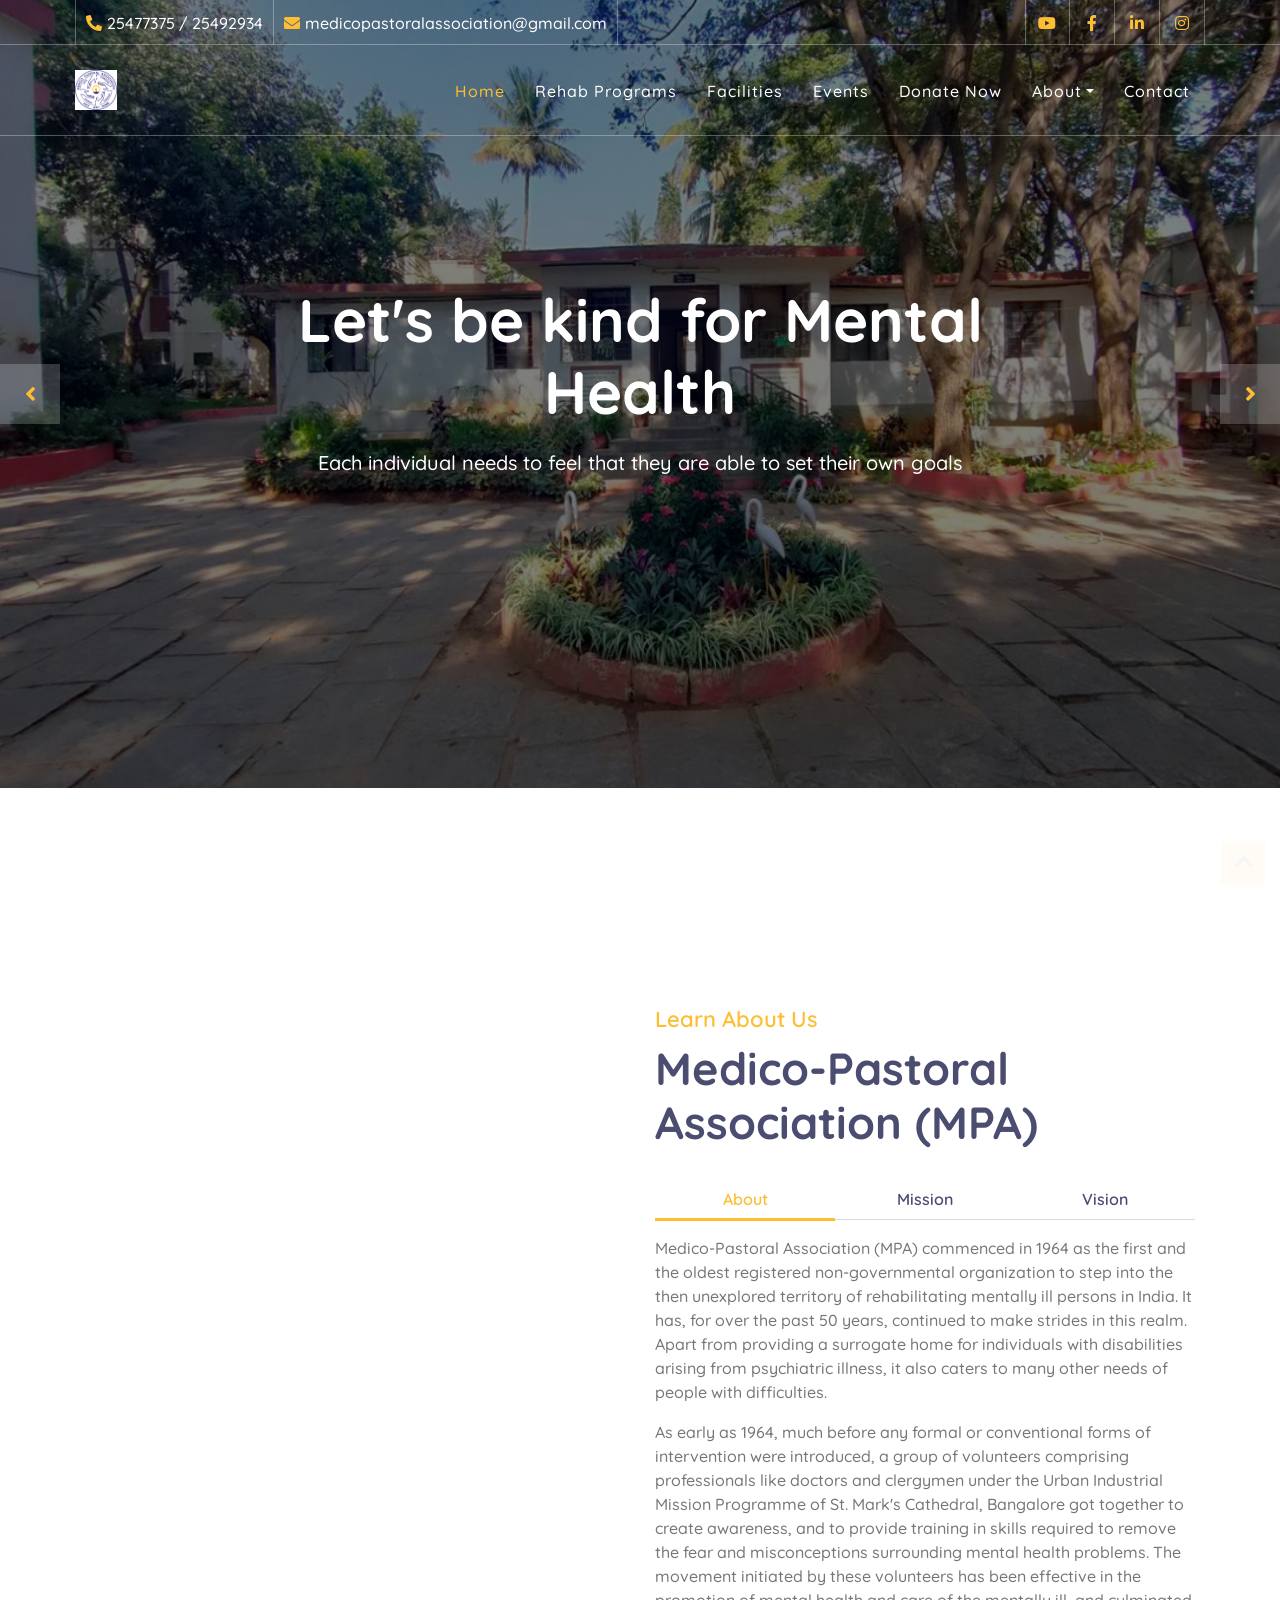
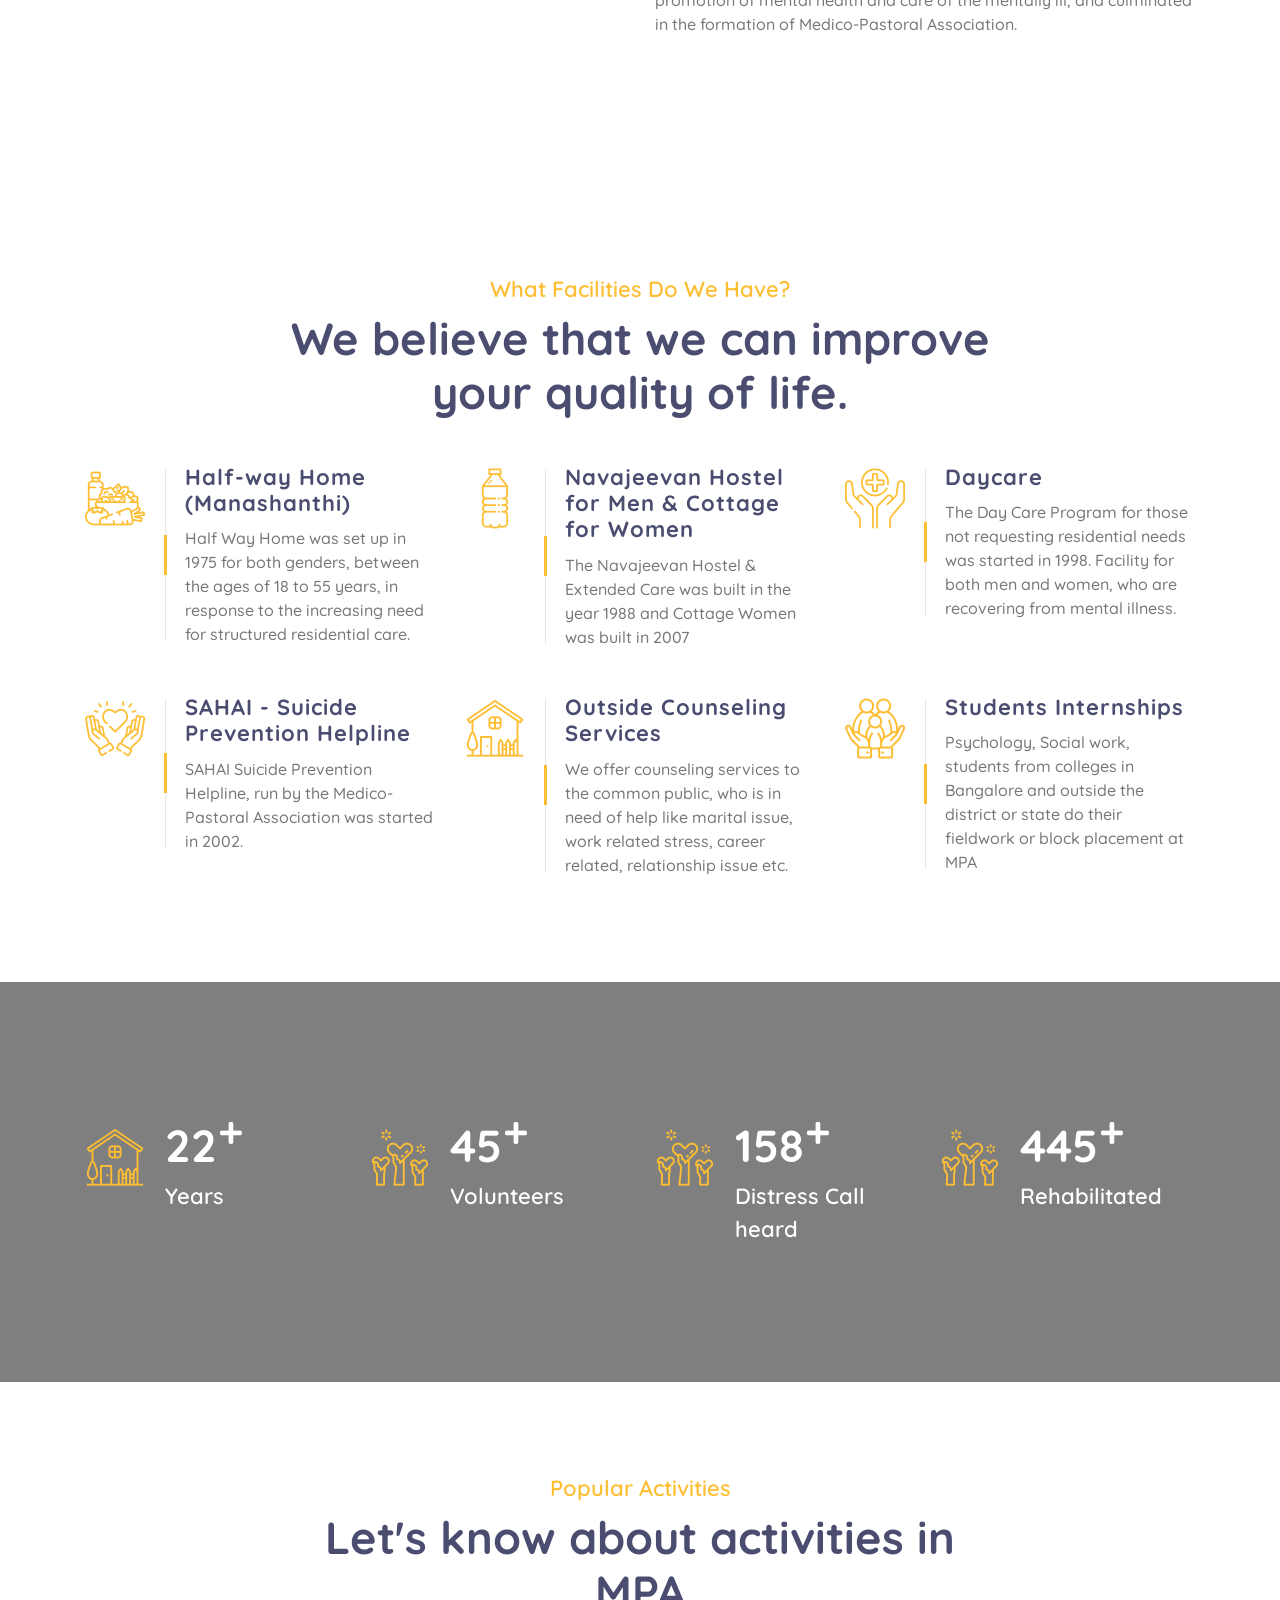
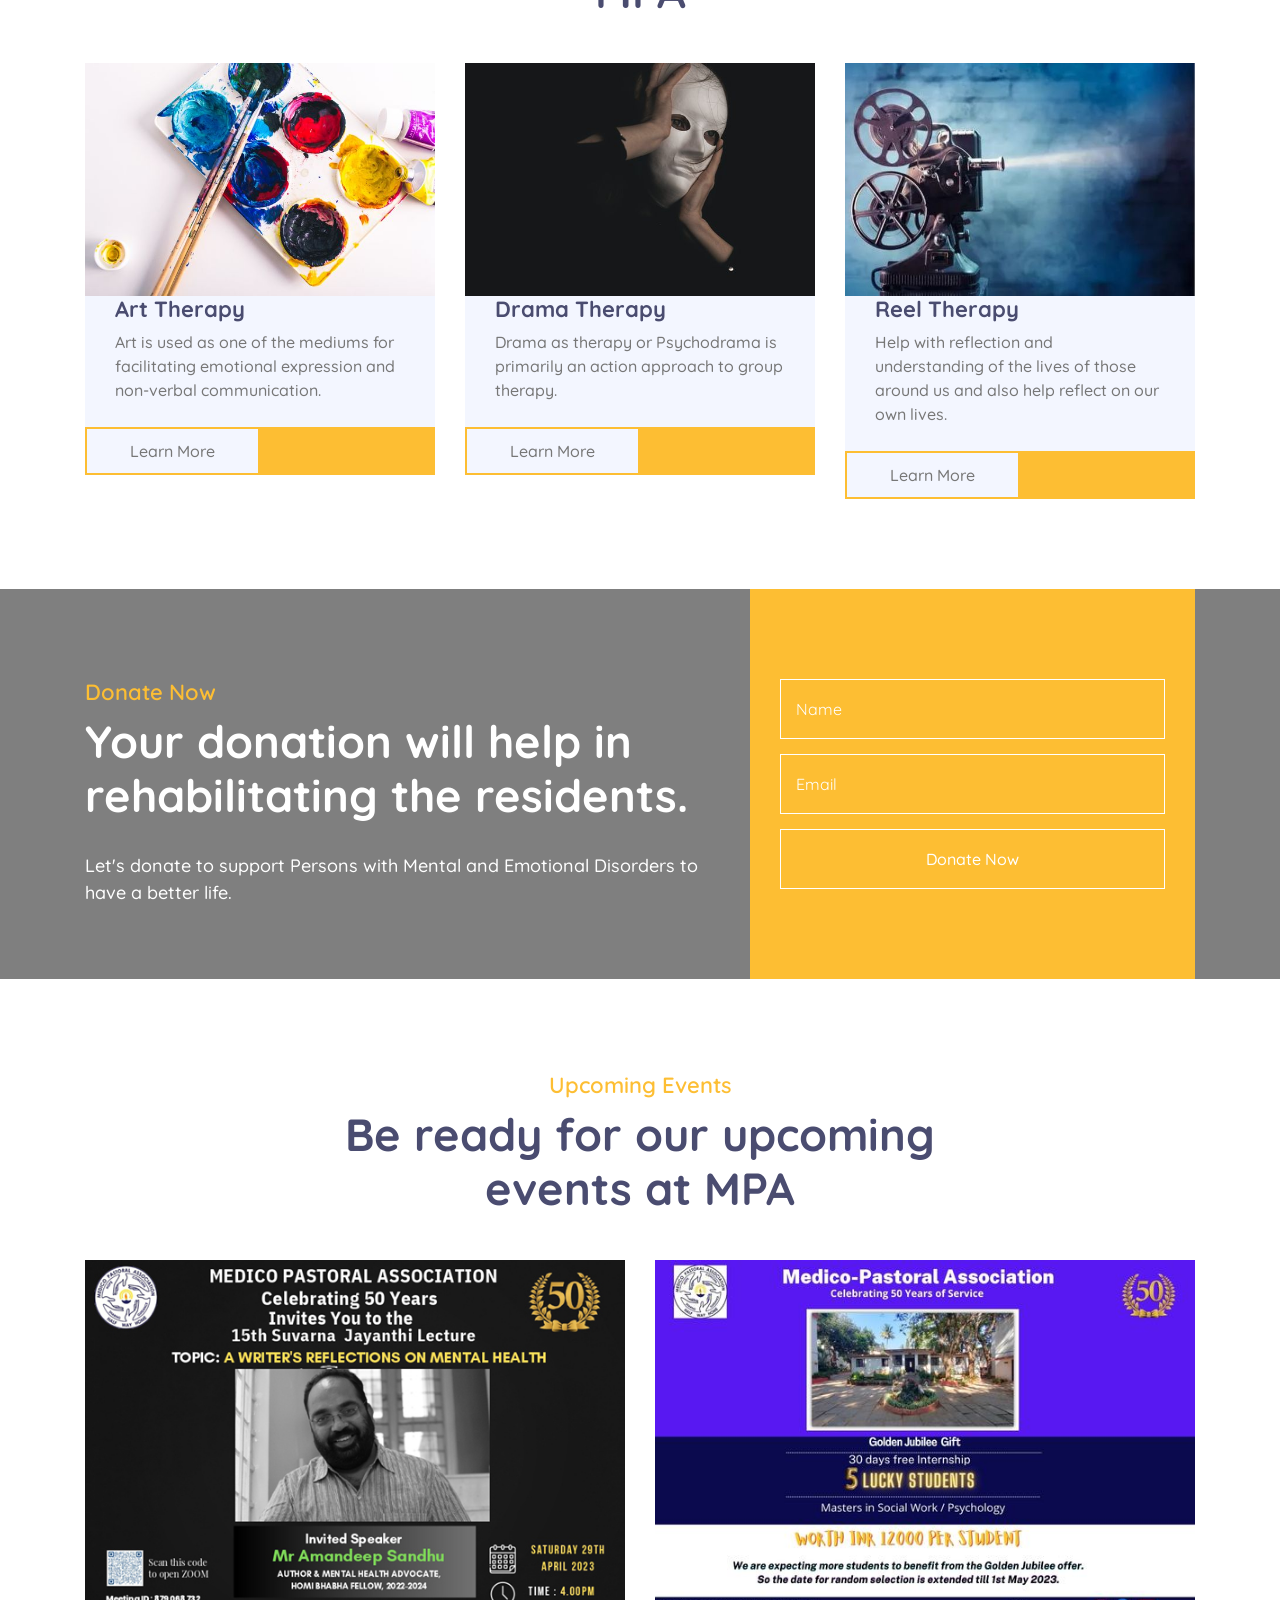
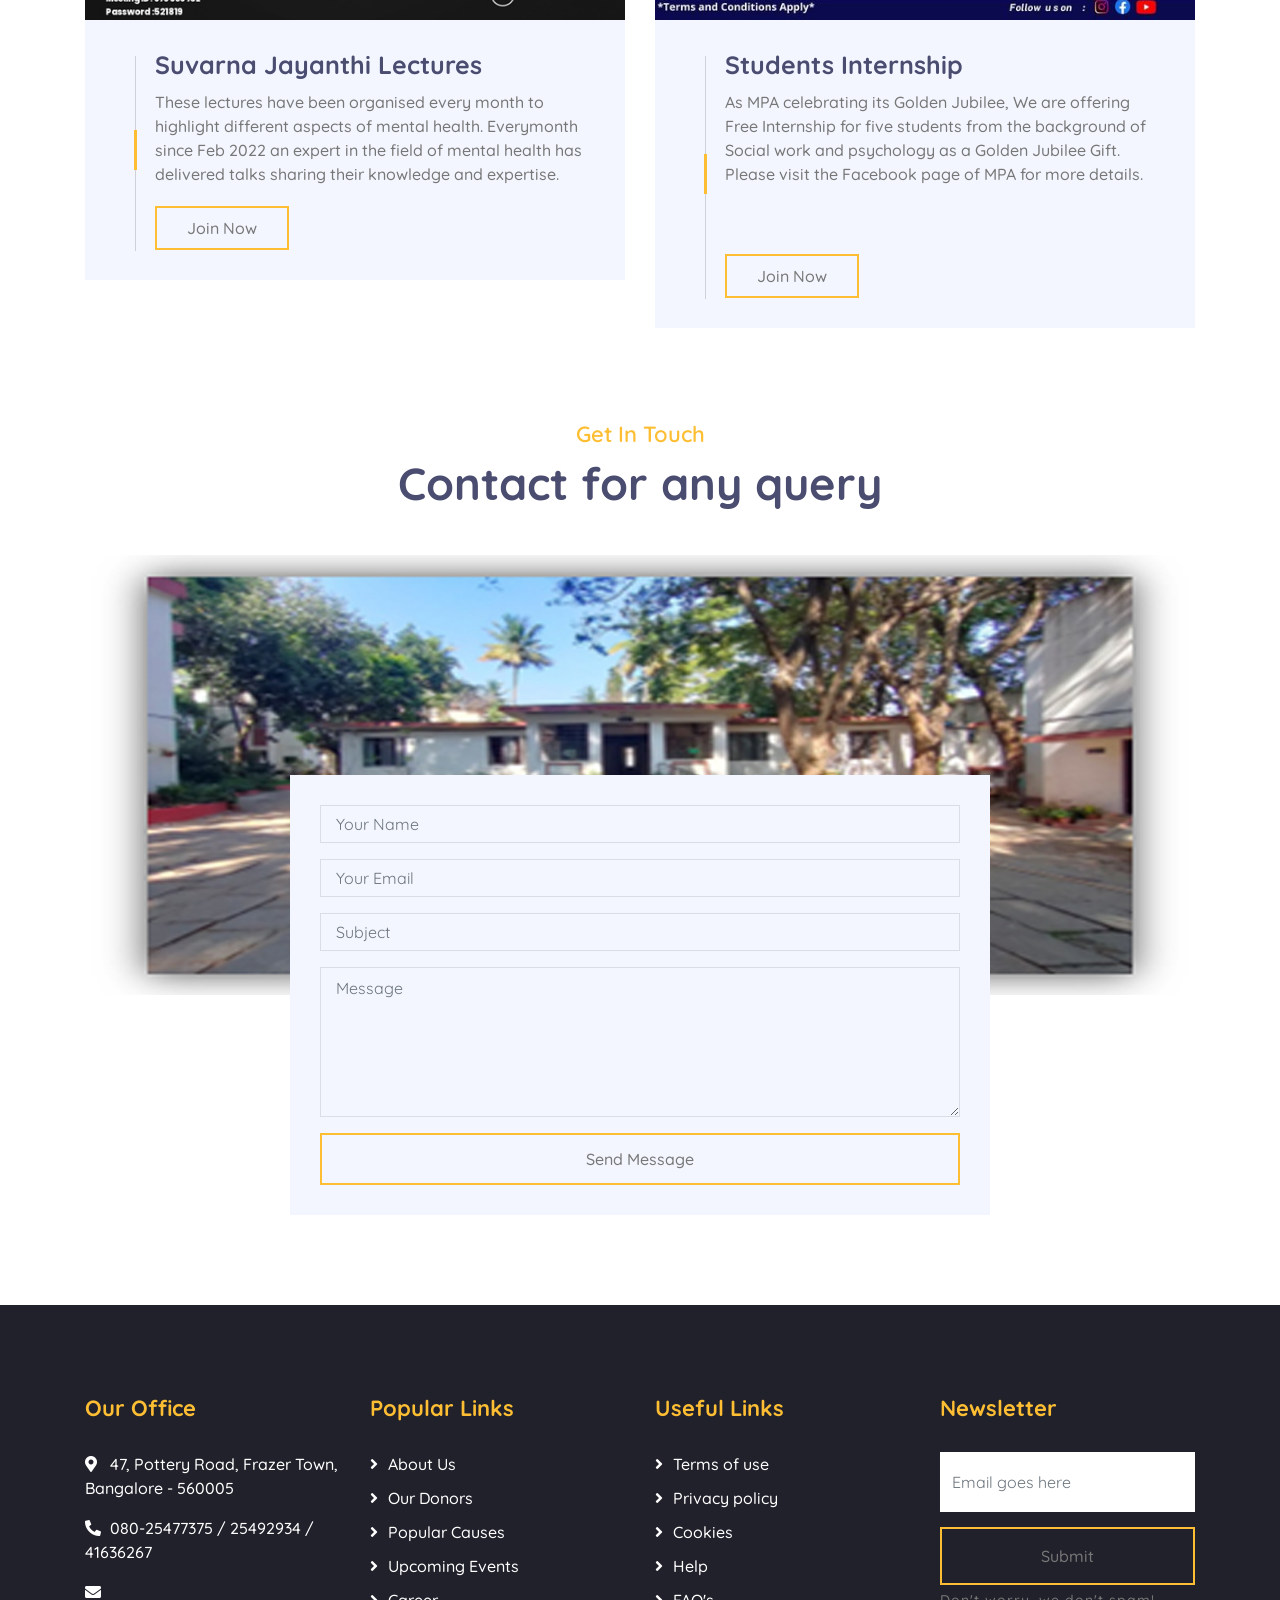
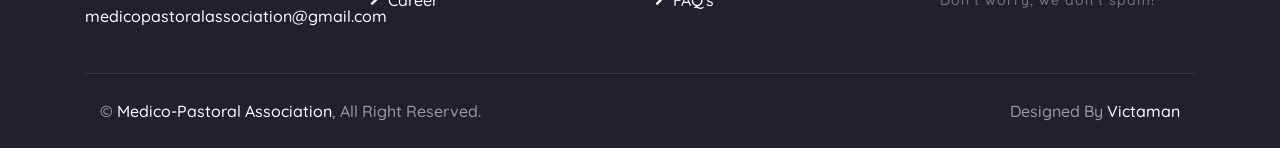
==== index.html @ dc244bc8 "first commit" ====
<!DOCTYPE html>
<html lang="en">
    <head>
		<link rel="apple-touch-icon" sizes="180x180" href="/apple-touch-icon.png">
		<link rel="icon" type="image/png" sizes="32x32" href="/favicon-32x32.png">
		<link rel="icon" type="image/png" sizes="16x16" href="/favicon-16x16.png">
		<link rel="manifest" href="/site.webmanifest">
        <meta charset="utf-8">
        <title>Medico-Pastoral Association (MPA) </title>
        <meta content="width=device-width, initial-scale=1.0" name="viewport">
        <meta content="Free Website Template" name="keywords">
        <meta content="Free Website Template" name="description">

        <!-- Favicon -->
        <link href="img/favicon.ico" rel="icon">

        <!-- Google Font -->
        <link href="https://fonts.googleapis.com/css2?family=Quicksand:wght@300;400;500;600;700&display=swap" rel="stylesheet">
        
        <!-- CSS Libraries -->
        <link href="https://stackpath.bootstrapcdn.com/bootstrap/4.4.1/css/bootstrap.min.css" rel="stylesheet">
        <link href="https://cdnjs.cloudflare.com/ajax/libs/font-awesome/5.10.0/css/all.min.css" rel="stylesheet">
        <link href="lib/flaticon/font/flaticon.css" rel="stylesheet">
        <link href="lib/animate/animate.min.css" rel="stylesheet">
        <link href="lib/owlcarousel/assets/owl.carousel.min.css" rel="stylesheet">

        <!-- Template Stylesheet -->
        <link href="css/style.css" rel="stylesheet">
    </head>

    <body>
        <!-- Top Bar Start -->
        <div class="top-bar d-none d-md-block">
            <div class="container-fluid">
                <div class="row">
                    <div class="col-md-8">
                        <div class="top-bar-left">
                            <div class="text">
                                <i class="fa fa-phone-alt"></i>
                                <p>25477375 / 25492934</p>
                            </div>
                            <div class="text">
                                <i class="fa fa-envelope"></i>
                                <p>medicopastoralassociation@gmail.com</p>
                            </div>
                        </div>
                    </div>
                    <div class="col-md-4">
                        <div class="top-bar-right">
                            <div class="social">
                                <a href="https://youtube.com/channel/UCbmhUGUqSdBjN1DwfnOtQPg"><i class="fab fa-youtube"></i></a>
                                <a href="https://www.facebook.com/MPAbangalore"><i class="fab fa-facebook-f"></i></a>
                                <a href="https://www.linkedin.com/in/medico-pastoral-1398a5243"><i class="fab fa-linkedin-in"></i></a>
                                <a href="https://instagram.com/medicopastoralassociation?igshid=YmMyMTA2M2Y="><i class="fab fa-instagram"></i></a>
                            </div>
                        </div>
                    </div>
                </div>
            </div>
        </div>
        <!-- Top Bar End -->

        <!-- Nav Bar Start -->
        <div class="navbar navbar-expand-lg bg-dark navbar-dark">
            <div class="container-fluid">
                <a href="index.html" class="navbar-brand"><img src="medicologo.png"></a>
                <button type="button" class="navbar-toggler" data-toggle="collapse" data-target="#navbarCollapse">
                    <span class="navbar-toggler-icon"></span>
                </button>

                
                  <div class="collapse navbar-collapse justify-content-between" id="navbarCollapse">
                    <div class="navbar-nav ml-auto">
                        <a href="index.html" class="nav-item nav-link active">Home</a>
                        <a href="activities.html" class="nav-item nav-link">Rehab Programs</a>
						<a href="facilities.html" class="nav-item nav-link">Facilities </a>
                        <a href="event.html" class="nav-item nav-link">Events</a>
                        <a href="donate.html" class="nav-item nav-link">Donate Now</a>
                        <div class="nav-item dropdown">
                            <a href="#" class="nav-link dropdown-toggle" data-toggle="dropdown">About</a>
                            <div class="dropdown-menu">
							    <a href="history.html" class="dropdown-item">History</a>
							    <a href="milestone.html" class="dropdown-item">Milestone</a>
                                <a href="activities.html" class="dropdown-item">What We Do</a>
                                <a href="team.html" class="dropdown-item">Meet The Team</a>
                                <a href="volunteer.html" class="dropdown-item">Become A Volunteer</a>
                            </div>
                        </div>
                        <a href="contact.html" class="nav-item nav-link">Contact</a>
                    </div>
                </div>
            </div>
        </div>
        <!-- Nav Bar End -->


        <!-- Carousel Start -->
        <div class="carousel">
            <div class="container-fluid">
                <div class="owl-carousel">
                    <div class="carousel-item">
                        <div class="carousel-img">
                            <img src="img/slide1.png" alt="Image">
                        </div>
                        <div class="carousel-text">
                            <h1>Let's be kind for Mental Health</h1>
                            <p>
                                Each individual needs to feel that they are able to set their own goals
                            </p>
                            
                        </div>
                    </div>
                    <div class="carousel-item">
                        <div class="carousel-img">
                            <img src="img/slide2.png" alt="Image">
                        </div>
                        <div class="carousel-text">
                            <h1>Get Involved with helping hand</h1>
                            <p>
                              Rehabilitation focuses on helping clients feel hopeful about the future.
                            </p>
                            
                        </div>
                    </div>
                    <div class="carousel-item">
                        <div class="carousel-img">
                            <img src="img/slide3.png" alt="Image">
                        </div>
                        <div class="carousel-text">
                            <h1>Bringing smiles to millions</h1>
                            <p>
                               Rehabilitation aims to teach people skills to help them manage their condition and live the life they want to live.
                            </p>
                            
                        </div>
                    </div>
                </div>
            </div>
        </div>
        <!-- Carousel End -->

        <!-- Video Modal Start-->
        <div class="modal fade" id="videoModal" tabindex="-1" role="dialog" aria-labelledby="exampleModalLabel" aria-hidden="true">
            <div class="modal-dialog" role="document">
                <div class="modal-content">
                    <div class="modal-body">
                        <button type="button" class="close" data-dismiss="modal" aria-label="Close">
                            <span aria-hidden="true">&times;</span>
                        </button>        
                        <!-- 16:9 aspect ratio -->
                        <div class="embed-responsive embed-responsive-16by9">
                            <iframe class="embed-responsive-item" src="" id="video"  allowscriptaccess="always" allow="autoplay"></iframe>
                        </div>
                    </div>
                </div>
            </div>
        </div> 
        <!-- Video Modal End -->
        

        <!-- About Start -->
        <div class="about">
            <div class="container">
                <div class="row align-items-center">
                    <div class="col-lg-6">
                        <div class="about-img" data-parallax="scroll" data-image-src="../img/aboutmpa.jpg"></div>
                    </div>
                    <div class="col-lg-6">
                        <div class="section-header">
                            <p>Learn About Us</p>
                            <h2>Medico-Pastoral Association (MPA) </h2>
                        </div>
                        <div class="about-tab">
                            <ul class="nav nav-pills nav-justified">
                                <li class="nav-item">
                                    <a class="nav-link active" data-toggle="pill" href="#tab-content-1">About</a>
                                </li>
                                <li class="nav-item">
                                    <a class="nav-link" data-toggle="pill" href="#tab-content-2">Mission</a>
                                </li>
                                <li class="nav-item">
                                    <a class="nav-link" data-toggle="pill" href="#tab-content-3">Vision</a>
                                </li>
                            </ul>

                            <div class="tab-content">
                                <div id="tab-content-1" class="container tab-pane active">
                                    <p>Medico-Pastoral Association (MPA) commenced in 1964 as the first and the oldest registered non-governmental organization to step into the then unexplored territory of rehabilitating mentally ill persons in India. It has, for over the past 50 years, continued to make strides in this realm. Apart from providing a surrogate home for individuals with disabilities arising from psychiatric illness, it also caters to many other needs of people with difficulties.</p><p>As early as 1964, much before any formal or conventional forms of intervention were introduced, a group of volunteers comprising professionals like doctors and clergymen under the Urban Industrial Mission Programme of St. Mark's Cathedral, Bangalore got together to create awareness, and to provide training in skills required to remove the fear and misconceptions surrounding mental health problems. The movement initiated by these volunteers has been effective in the promotion of mental health and care of the mentally ill, and culminated in the formation of Medico-Pastoral Association.  </p>
                                </div>
                                <div id="tab-content-2" class="container tab-pane fade">
                                    <ul>
<li>Meeting the objectives of the Association and accomplishing its mission to meet the needs of the whole man.</li>
<li>Providing creative solutions in the management of psycho-social disabilities and professional interventions for persons with problems.</li>
<li>Addressing mental health issues in the community, promoting public awareness and reducing stigma.</li>
</ul>
<p></p>
                                </div>
                                <div id="tab-content-3" class="container tab-pane fade">
                                  <p>A holistic approach to mental health, improving the emotional and social wellbeing of individuals and society, focusing on the &lsquo;Wholeness of Person&rsquo; and &lsquo;Wholeness of Society&rsquo;, and the challenges ahead.</p>
<p>&nbsp;We endeavour towards recovery-oriented rehabilitation aiming at full integration of persons with severe and chronic mental disorders into the mainstream. &lsquo;Rehabilitation, Re socialization, Resettlement&rsquo; will continue to be the motto.</p>
<ul>
<li>To help caregivers to be empowered and supported with skills</li>
<li>To empower our beneficiaries (those limited with disabilities arising from mental disorders) with social and vocational skills through a sheltered vocational training programme.</li>
<li>To encourage our society to be sensitive to the needs of those who are limited with mental disorders and provide them with an opportunity to regain their self-worth.</li>
</ul>

                                </div>
                            </div>
                        </div>
                    </div>
                </div>
            </div>
        </div>
        <!-- About End -->


        <!-- Service Start -->
        <div class="service">
            <div class="container">
                <div class="section-header text-center">
                    <p><p>What Facilities Do We Have?</p></p>
                    <h2>We believe that we can improve your quality of life.</h2>
                </div>
                <div class="row">
                    <div class="col-lg-4 col-md-6">
                        <div class="service-item">
                            <div class="service-icon">
                                <i class="flaticon-diet"></i>
                            </div>
                            <div class="service-text">
                                <h3>Half-way Home (Manashanthi)</h3>
                                <p>Half Way Home was set up in 1975 for both genders, between the ages of 18 to 55 years, in response to the increasing need for structured residential care. </p>
                            </div>
                        </div>
                    </div>
                    <div class="col-lg-4 col-md-6">
                        <div class="service-item">
                            <div class="service-icon">
                                <i class="flaticon-water"></i>
                            </div>
                            <div class="service-text">
                                <h3>Navajeevan Hostel for Men & Cottage for Women</h3>
                                <p>The Navajeevan Hostel & Extended Care was built in the year 1988 and Cottage Women was built in 2007 </p>
                            </div>
                        </div>
                    </div>
                    <div class="col-lg-4 col-md-6">
                        <div class="service-item">
                            <div class="service-icon">
                                <i class="flaticon-healthcare"></i>
                            </div>
                            <div class="service-text">
                                <h3>Daycare</h3>
                                <p>The Day Care Program for those not requesting residential needs was started in 1998.  Facility for both men and women, who are recovering from mental illness. </p>
                            </div>
                        </div>
                    </div>
                    <div class="col-lg-4 col-md-6">
                        <div class="service-item">
                            <div class="service-icon">
                                <i class="flaticon-kindness"></i>
                            </div>
                            <div class="service-text">
                                <h3>SAHAI - Suicide Prevention Helpline</h3>
                                <p>SAHAI Suicide Prevention Helpline, run by the Medico-Pastoral Association was started in 2002.</p>
                            </div>
                        </div>
                    </div>
                    <div class="col-lg-4 col-md-6">
                        <div class="service-item">
                            <div class="service-icon">
                                <i class="flaticon-home"></i>
                            </div>
                            <div class="service-text">
                                <h3>Outside Counseling Services</h3>
                                <p>We offer counseling services to the common public, who is in need of help like marital issue, work related stress, career related, relationship issue etc.</p>
                            </div>
                        </div>
                    </div>
                    <div class="col-lg-4 col-md-6">
                        <div class="service-item">
                            <div class="service-icon">
                                <i class="flaticon-social-care"></i>
                            </div>
                            <div class="service-text">
                                <h3>Students Internships</h3>
                                <p>Psychology, Social work, students from colleges in Bangalore and outside the district or state do their fieldwork or block placement at MPA </p>
                            </div>
                        </div>
                    </div>
                </div>
            </div>
        </div>
        <!-- Service End -->
        
        
        <!-- Facts Start -->
        <div class="facts" data-parallax="scroll" data-image-src="img/facts.jpg">
            <div class="container">
                <div class="row">
                    <div class="col-lg-3 col-md-6">
                        <div class="facts-item">
                            <i class="flaticon-home"></i>
                            <div class="facts-text">
                                <h3 class="facts-plus" data-toggle="counter-up">50</h3>
                                <p>Years</p>
                            </div>
                        </div>
                    </div>
                    <div class="col-lg-3 col-md-6">
                        <div class="facts-item">
                            <i class="flaticon-charity"></i>
                            <div class="facts-text">
                                <h3 class="facts-plus" data-toggle="counter-up">100</h3>
                                <p>Volunteers</p>
                            </div>
                        </div>
                    </div>
					<div class="col-lg-3 col-md-6">
                        <div class="facts-item">
                            <i class="flaticon-charity"></i>
                            <div class="facts-text">
                                <h3 class="facts-plus" data-toggle="counter-up">350</h3>
                                <p>Distress Call heard</p>
                            </div>
                        </div>
                    </div>
					<div class="col-lg-3 col-md-6">
                        <div class="facts-item">
                            <i class="flaticon-charity"></i>
                            <div class="facts-text">
                                <h3 class="facts-plus" data-toggle="counter-up">1000</h3>
                                <p>Rehabilitated</p>
                            </div>
                        </div>
                    </div>
                    
                </div>
            </div>
        </div>
        <!-- Facts End -->
        
        
        <!-- Causes Start -->
        <div class="causes">
            <div class="container">
                <div class="section-header text-center">
                    <p>Popular Activities</p>
                    <h2>Let's know about activities in MPA</h2>
                </div>
                <div class="owl-carousel causes-carousel">
                    <div class="causes-item">
                        <div class="causes-img">
                            <img src="img/new/art theraphy.jpg" alt="Art Therapy">
                        </div>
                        
                        <div class="causes-text">
                            <h3>Art Therapy</h3>
                            <p>Art is used as one of the mediums for facilitating emotional expression and non-verbal communication.</p>
                        </div>
                        <div class="causes-btn">
                            <a class="btn btn-custom">Learn More</a>
                            <a class="btn btn-custom"></a>
                        </div>
                    </div>
                    <div class="causes-item">
                        <div class="causes-img">
                            <img src="img/new/drama therapy.jpg" alt="Image">
                        </div>
                      
                        <div class="causes-text">
                            <h3>Drama Therapy</h3>
                            <p>Drama as therapy or Psychodrama is primarily an action approach to group therapy. </p>
                        </div>
                        <div class="causes-btn">
                            <a class="btn btn-custom">Learn More</a>
                            <a class="btn btn-custom"></a>
                        </div>
                    </div>
                    <div class="causes-item">
                        <div class="causes-img">
                            <img src="img/new/reel therapy.jpg" alt="Image">
                        </div>
                        
                        <div class="causes-text">
                            <h3>Reel Therapy </h3>
                            <p>Help with reflection and understanding of the lives of those around us and also help reflect on our own lives. </p>
                        </div>
                        <div class="causes-btn">
                            <a class="btn btn-custom">Learn More</a>
                            <a class="btn btn-custom"></a>
                        </div>
                    </div>
                    <div class="causes-item">
                        <div class="causes-img">
                            <img src="img/new/occupatinal theraphy.jpg" alt="Image">
                        </div>
                        
                        <div class="causes-text">
                            <h3>Occupational Therapy</h3>
                            <p>The mediums used during O. T. for expression and learning, are currently Tailoring, Paper Bag Activity and Art & Crafts.</p>
                        </div>
                        <div class="causes-btn">
                            <a class="btn btn-custom">Learn More</a>
                            <a class="btn btn-custom"></a>
                        </div>
                    </div>
                </div>
            </div>
        </div>
        <!-- Causes End -->
        
        
        <!-- Donate Start -->
        <div class="donate" data-parallax="scroll" data-image-src="img/donate.jpg">
            <div class="container">
                <div class="row align-items-center">
                    <div class="col-lg-7">
                        <div class="donate-content">
                            <div class="section-header">
                                <p>Donate Now</p>
                                <h2>Your donation will help in rehabilitating the residents.</h2>
                            </div>
                            <div class="donate-text">
                                <p>Let's donate to support Persons with Mental and Emotional Disorders to have a better life.
                                   
                                </p>
                            </div>
                        </div>
                    </div>
                    <div class="col-lg-5">
                        <div class="donate-form">
                            <form>
                                <div class="control-group">
                                    <input type="text" class="form-control" placeholder="Name" required="required" />
                                </div>
                                <div class="control-group">
                                    <input type="email" class="form-control" placeholder="Email" required="required" />
                                </div>
                                
                                <div>
                                    <button class="btn btn-custom" type="submit">Donate Now</button>
                                </div>
                            </form>
                        </div>
                    </div>
                </div>
            </div>
        </div>
        <!-- Donate End -->
        
        
        <!-- Event Start -->
        <div class="event">
            <div class="container">
                <div class="section-header text-center">
                    <p>Upcoming Events</p>
                    <h2>Be ready for our upcoming events at MPA</h2>
                </div>
                <div class="row">
                    <div class="col-lg-6">
                        <div class="event-item">
                            <img src="img/suvarna jayanthi lectures.jpg" alt="Image">
                            <div class="event-content">
                                
                                <div class="event-text">
                                    <h3>Suvarna Jayanthi Lectures</h3>
                                    <p>These lectures have been organised every month to highlight different aspects of mental health. Everymonth since Feb 2022 an expert in the field of mental health has delivered talks sharing their knowledge and expertise. 
                                       </p>
                                    <a class="btn btn-custom" href="">Join Now</a>
                                </div>
                            </div>
                        </div>
                    </div>
                    <div class="col-lg-6">
                        <div class="event-item">
                            <img src="img/intern.jpg" alt="Image">
                            <div class="event-content">
                                
                                <div class="event-text">
                                    <h3>Students Internship</h3>
                                    <p>
                                        As MPA celebrating its Golden Jubilee, We are offering Free Internship for five students from the background of Social work and psychology as a Golden Jubilee Gift. Please visit the Facebook page of MPA for more details.</br></br></br>
                                    </p>
                                    <a class="btn btn-custom" href="">Join Now</a>
                                </div>
                            </div>
                        </div>
                    </div>
                </div>
            </div>
        </div>
        <!-- Event End -->


       
        
        
        <!-- Contact Start -->
        <div class="contact">
            <div class="container">
                <div class="section-header text-center">
                    <p>Get In Touch</p>
                    <h2>Contact for any query</h2>
                </div>
                <div class="contact-img">
                    <img src="img/contact.jpg" alt="Image">
                </div>
                <div class="contact-form">
                        <div id="success"></div>
                        <form name="sentMessage" id="contactForm" novalidate="novalidate">
                            <div class="control-group">
                                <input type="text" class="form-control" id="name" placeholder="Your Name" required="required" data-validation-required-message="Please enter your name" />
                                <p class="help-block text-danger"></p>
                            </div>
                            <div class="control-group">
                                <input type="email" class="form-control" id="email" placeholder="Your Email" required="required" data-validation-required-message="Please enter your email" />
                                <p class="help-block text-danger"></p>
                            </div>
                            <div class="control-group">
                                <input type="text" class="form-control" id="subject" placeholder="Subject" required="required" data-validation-required-message="Please enter a subject" />
                                <p class="help-block text-danger"></p>
                            </div>
                            <div class="control-group">
                                <textarea class="form-control" id="message" placeholder="Message" required="required" data-validation-required-message="Please enter your message"></textarea>
                                <p class="help-block text-danger"></p>
                            </div>
                            <div>
                                <button class="btn btn-custom" type="submit" id="sendMessageButton">Send Message</button>
                            </div>
                        </form>
                    </div>
            </div>
        </div>
        <!-- Contact End -->




        <!-- Footer Start -->
        <div class="footer">
            <div class="container">
                <div class="row">
                    <div class="col-lg-3 col-md-6">
                        <div class="footer-contact">
                            <h2>Our Office</h2>
                            <p><i class="fa fa-map-marker-alt"></i>47, Pottery Road, Frazer Town, Bangalore - 560005
</p>
                            <p><i class="fa fa-phone-alt"></i>080-25477375 / 25492934 / 41636267</p>
                            <p><i class="fa fa-envelope"></i>medicopastoralassociation@gmail.com</p>
                           
                        </div>
                    </div>
                    <div class="col-lg-3 col-md-6">
                        <div class="footer-link">
                            <h2>Popular Links</h2>
                            <a href="">About Us</a>
                            <a href="">Our Donors</a>
                            <a href="">Popular Causes</a>
                            <a href="">Upcoming Events</a>
                            <a href="career.html">Career</a>
                        </div>
                    </div>
                    <div class="col-lg-3 col-md-6">
                        <div class="footer-link">
                            <h2>Useful Links</h2>
                            <a href="">Terms of use</a>
                            <a href="">Privacy policy</a>
                            <a href="">Cookies</a>
                            <a href="">Help</a>
                            <a href="">FAQ's</a>
                        </div>
                    </div>
                    <div class="col-lg-3 col-md-6">
                        <div class="footer-newsletter">
                            <h2>Newsletter</h2>
                            <form>
                                <input class="form-control" placeholder="Email goes here">
                                <button class="btn btn-custom">Submit</button>
                                <label>Don't worry, we don't spam!</label>
                            </form>
                        </div>
                    </div>
                </div>
            </div>
            <div class="container copyright">
                <div class="row">
                    <div class="col-md-6">
                        <p>&copy; <a href="#">Medico-Pastoral Association</a>, All Right Reserved.</p>
                    </div>
                    <div class="col-md-6">
                        <p>Designed By <a href="https://victaman.com">Victaman</a></p>
                    </div>
                </div>
            </div>
        </div>
        <!-- Footer End -->
        
        <!-- Back to top button -->
        <a href="#" class="back-to-top"><i class="fa fa-chevron-up"></i></a>
        
        <!-- Pre Loader -->
        <div id="loader" class="show">
            <div class="loader"></div>
        </div>

        <!-- JavaScript Libraries -->
        <script src="https://code.jquery.com/jquery-3.4.1.min.js"></script>
        <script src="https://stackpath.bootstrapcdn.com/bootstrap/4.4.1/js/bootstrap.bundle.min.js"></script>
        <script src="lib/easing/easing.min.js"></script>
        <script src="lib/owlcarousel/owl.carousel.min.js"></script>
        <script src="lib/waypoints/waypoints.min.js"></script>
        <script src="lib/counterup/counterup.min.js"></script>
        <script src="lib/parallax/parallax.min.js"></script>
        
        <!-- Contact Javascript File -->
        <script src="mail/jqBootstrapValidation.min.js"></script>
        <script src="mail/contact.js"></script>

        <!-- Template Javascript -->
        <script src="js/main.js"></script>
    </body>
</html>
---- lib/flaticon/font/flaticon.css ----
/*
  	Flaticon icon font: Flaticon
  	Creation date: 30/09/2020 10:47
  	*/

@font-face {
  font-family: "Flaticon";
  src: url("./Flaticon.eot");
  src: url("./Flaticon.eot?#iefix") format("embedded-opentype"),
       url("./Flaticon.woff2") format("woff2"),
       url("./Flaticon.woff") format("woff"),
       url("./Flaticon.ttf") format("truetype"),
       url("./Flaticon.svg#Flaticon") format("svg");
  font-weight: normal;
  font-style: normal;
}

@media screen and (-webkit-min-device-pixel-ratio:0) {
  @font-face {
    font-family: "Flaticon";
    src: url("./Flaticon.svg#Flaticon") format("svg");
  }
}

[class^="flaticon-"]:before, [class*=" flaticon-"]:before,
[class^="flaticon-"]:after, [class*=" flaticon-"]:after {   
  font-family: Flaticon;
        font-size: 20px;
font-style: normal;
margin-left: 20px;
}

.flaticon-water:before { content: "\f100"; }
.flaticon-healthcare:before { content: "\f101"; }
.flaticon-diet:before { content: "\f102"; }
.flaticon-education:before { content: "\f103"; }
.flaticon-home:before { content: "\f104"; }
.flaticon-charity:before { content: "\f105"; }
.flaticon-social-care:before { content: "\f106"; }
.flaticon-kindness:before { content: "\f107"; }
.flaticon-donation:before { content: "\f108"; }
.flaticon-woman:before { content: "\f109"; }
---- css/style.css ----
/*******************************/
/********* General CSS *********/
/*******************************/
body {
    color: #777777;
    font-weight: 500;
    background: #ffffff;
    font-family: 'Quicksand', sans-serif;
}

h1,
h2, 
h3, 
h4,
h5, 
h6 {
    color: #4a4c70;
}

a {
    color: #4a4c70;
    transition: .3s;
}

a:hover,
a:active,
a:focus {
    color: #FDBE33;
    outline: none;
    text-decoration: none;
}

.btn.btn-custom {
    padding: 12px 20px;
    text-align: center; 
   font-size: 16px;
    font-weight: 500;
    color: #777777;
    border-radius: 0;
    border: 2px solid #FDBE33;
    box-shadow: inset 0 0 0 0 #FDBE33;
    transition: ease-out 0.3s;
    -webkit-transition: ease-out 0.3s;
    -moz-transition: ease-out 0.3s;
}

.btn.btn-custom:hover {
    color: #20212B;
    box-shadow: inset 0 0 0 30px #FDBE33;
}

.btn:focus,
.form-control:focus {
    box-shadow: none;
}

.container-fluid {
    max-width: 1366px;
}

[class^="flaticon-"]:before, [class*=" flaticon-"]:before,
[class^="flaticon-"]:after, [class*=" flaticon-"]:after {   
    font-size: inherit;
    margin-left: 0;
}


/**********************************/
/****** Loader & Back to Top ******/
/**********************************/
#loader {
    position: fixed;
    top: 0;
    right: 0;
    bottom: 0;
    left: 0;
    display: flex;
    align-items: center;
    justify-content: center;
    background: #ffffff;
    opacity: 0;
    visibility: hidden;
    -webkit-transition: opacity .3s ease-out, visibility 0s linear .3s;
    -o-transition: opacity .3s ease-out, visibility 0s linear .3s;
    transition: opacity .3s ease-out, visibility 0s linear .3s;
    z-index: 999;
}

#loader.show {
    -webkit-transition: opacity .6s ease-out, visibility 0s linear 0s;
    -o-transition: opacity .6s ease-out, visibility 0s linear 0s;
    transition: opacity .6s ease-out, visibility 0s linear 0s;
    visibility: visible;
    opacity: 1;
}

#loader .loader {
    position: relative;
    width: 45px;
    height: 45px;
    border: 5px solid #dddddd;
    border-top: 5px solid #FDBE33;
    border-radius: 50%;
    -webkit-animation: spin 2s linear infinite;
    animation: spin 2s linear infinite;
}

@-webkit-keyframes spin {
    0% { -webkit-transform: rotate(0deg); }
    100% { -webkit-transform: rotate(360deg); }
}

@keyframes spin {
    0% { transform: rotate(0deg); }
    100% { transform: rotate(360deg); }
}

.back-to-top {
    position: fixed;
    display: none;
    background: #FDBE33;
    width: 44px;
    height: 44px;
    text-align: center;
    line-height: 1;
    font-size: 22px;
    right: 15px;
    bottom: 15px;
    transition: background 0.5s;
    z-index: 9;
}

.back-to-top i {
    color: #4a4c70;
    padding-top: 10px;
}

.back-to-top:hover {
    background: #4a4c70;
}

.back-to-top:hover i {
    color: #FDBE33;
}


/**********************************/
/********** Top Bar CSS ***********/
/**********************************/
.top-bar {
    position: absolute;
    height: 45px;
    width: 100%;
    top: 0;
    left: 0;
    z-index: 3;
    border-bottom: 1px solid rgba(255, 255, 255, .3);
}

.top-bar .top-bar-left {
    display: flex;
    align-items: center;
    justify-content: flex-start;
}

.top-bar .top-bar-right {
    display: flex;
    align-items: center;
    justify-content: flex-end;
}

.top-bar .text {
    display: flex;
    align-items: center;
    justify-content: center;
    flex-direction: row;
    height: 45px;
    padding: 0 10px;
    text-align: center;
    border-left: 1px solid rgba(255, 255, 255, .3);
}

.top-bar .text:last-child {
    border-right: 1px solid rgba(255, 255, 255, .3);
}

.top-bar .text i {
    font-size: 16px;
    color: #FDBE33;
    margin-right: 5px;
}

.top-bar .text p {
    color: #ffffff;
    font-size: 16px;
    font-weight: 500;
    margin: 0;
}

.top-bar .social {
    display: flex;
    height: 45px;
    font-size: 0;
    justify-content: flex-end;
}

.top-bar .social a {
    display: flex;
    align-items: center;
    justify-content: center;
    width: 45px;
    height: 100%;
    font-size: 16px;
    color: #FDBE33;
    border-right: 1px solid rgba(255, 255, 255, .3);
}

.top-bar .social a:first-child {
    border-left: 1px solid rgba(255, 255, 255, .3);
}

.top-bar .social a:hover {
    color: #ffffff;
    background: #FDBE33;
}

@media (min-width: 992px) {
    .top-bar {
        padding: 0 60px;
    }
}


/**********************************/
/*********** Nav Bar CSS **********/
/**********************************/
.navbar {
    position: relative;
    transition: .5s;
    z-index: 999;
}

.navbar.nav-sticky {
    position: fixed;
    top: 0;
    width: 100%;
    box-shadow: 0 2px 5px rgba(0, 0, 0, .3);
    transition: .5s;
}

.navbar .navbar-brand {
    margin: 0;
    color: #ffffff;
    font-size: 45px;
    line-height: 0px;
    font-weight: 700;
    letter-spacing: 5px;
    text-transform: uppercase;
}

.navbar .navbar-brand img {
    max-width: 100%;
    max-height: 40px;
}

.navbar-dark .navbar-nav .nav-link,
.navbar-dark .navbar-nav .nav-link:focus,
.navbar-dark .navbar-nav .nav-link:hover,
.navbar-dark .navbar-nav .nav-link.active {
    padding: 10px 15px 8px 15px;
    color: #ffffff;
}

.navbar-dark .navbar-nav .nav-link:hover,
.navbar-dark .navbar-nav .nav-link.active {
    color: #FDBE33;
    transition: none;
}

.navbar .dropdown-menu {
    margin-top: 0;
    border: 0;
    border-radius: 0;
    background: #f8f9fa;
}

@media (min-width: 992px) {
    .navbar {
        position: absolute;
        width: 100%;
        top: 45px;
        padding: 20px 60px;
        background: transparent !important;
        border-bottom: 1px solid rgba(255, 255, 255, .3);
        z-index: 9;
    }
    
    .navbar.nav-sticky {
        padding: 10px 60px;
        background: #20212B !important;
        border-bottom: none;
    }
    
    .page .navbar {
        background: #20212B !important;
    }
    
    .navbar a.nav-link {
        padding: 8px 15px;
        font-size: 16px;
        letter-spacing: 1px;
    }
}

@media (max-width: 991.98px) {   
    .navbar {
        padding: 15px;
        background: #20212B !important;
    }
    
    .navbar a.nav-link {
        padding: 5px;
    }
    
    .navbar .dropdown-menu {
        box-shadow: none;
    }
}


/*******************************/
/********** Hero CSS ***********/
/*******************************/
.carousel {
    position: relative;
    width: 100%;
    min-height: 300px;
    background: #ffffff;
    margin-bottom: 45px;
}

.carousel .container-fluid {
    padding: 0;
}

.carousel .carousel-item {
    position: relative;
    width: 100%;
    min-height: 300px;
    display: flex;
    align-items: center;
    justify-content: center;
    flex-direction: column;
}

.carousel .carousel-img {
    position: relative;
    width: 100%;
    height: 100%;
    min-height: 300px;
    text-align: right;
    overflow: hidden;
}

.carousel .carousel-img::after {
    position: absolute;
    content: "";
    top: 0;
    right: 0;
    bottom: 0;
    left: 0;
    background: rgba(0, 0, 0, .5);
    z-index: 1;
}

.carousel .carousel-img img {
    width: 100%;
    height: 100%;
    object-fit: cover;
}

.carousel .carousel-text {
    position: absolute;
    max-width: 700px;
    display: flex;
    align-items: center;
    justify-content: center;
    flex-direction: column;
    z-index: 2;
}

.carousel .carousel-text h1 {
    text-align: center;
    color: #ffffff;
    font-size: 60px;
    font-weight: 700;
    margin-bottom: 20px;
}

.carousel .carousel-text p {
    color: #ffffff;
    text-align: center;
    font-size: 20px;
    margin-bottom: 25px;
}

.carousel .carousel-btn .btn.btn-custom {
    color: #ffffff;
}

.carousel .carousel-btn .btn.btn-custom:hover {
    color: #20212B;
}

.carousel .carousel-btn .btn:first-child {
    margin-right: 15px;
}

.carousel .owl-nav {
    position: absolute;
    width: 100%;
    height: 60px;
    top: calc(50% - 30px);
    left: 0;
    display: flex;
    justify-content: space-between;
    z-index: 9;
}

.carousel .owl-nav .owl-prev,
.carousel .owl-nav .owl-next {
    width: 60px;
    height: 60px;
    display: flex;
    align-items: center;
    justify-content: center;
    color: #FDBE33;
    background: rgba(256, 256, 256, .2);
    font-size: 22px;
    transition: .3s;
}

.carousel .owl-nav .owl-prev:hover,
.carousel .owl-nav .owl-next:hover {
    color: #ffffff;
    background: #FDBE33;
}

.carousel .owl-nav .owl-prev {
    margin-right: 2px;
}

.carousel .animated {
    -webkit-animation-duration: 1s;
    animation-duration: 1s;
}

#videoModal .modal-dialog {
    position: relative;
    max-width: 800px;
    margin: 60px auto 0 auto;
}

#videoModal .modal-body {
    position: relative;
    padding: 0px;
}

#videoModal .close {
    position: absolute;
    width: 30px;
    height: 30px;
    right: 0px;
    top: -30px;
    z-index: 999;
    font-size: 30px;
    font-weight: normal;
    color: #ffffff;
    background: #000000;
    opacity: 1;
}

@media (max-width: 991.98px) {
    .carousel .carousel-text h1 {
        font-size: 35px;
    }
    
    .carousel .carousel-text p {
        font-size: 16px;
    }
    
    .carousel .carousel-text .btn {
        padding: 12px 30px;
        font-size: 15px;
        letter-spacing: 0;
    }
}

@media (max-width: 767.98px) {
    .carousel .carousel-text h1 {
        font-size: 30px;
    }
    
    .carousel .carousel-text .btn {
        padding: 10px 25px;
        font-size: 15px;
        letter-spacing: 0;
    }
}

@media (max-width: 575.98px) {
    .carousel .carousel-text h1 {
        font-size: 25px;
    }
    
    .carousel .carousel-text .btn {
        padding: 8px 20px;
        font-size: 14px;
        letter-spacing: 0;
    }
}


/*******************************/
/******* Page Header CSS *******/
/*******************************/
.page-header {
    position: relative;
    margin-bottom: 45px;
    padding: 210px 0 90px 0;
    text-align: center;
    background: linear-gradient(rgba(0, 0, 0, .5), rgba(0, 0, 0, .5)), url(../img/services.jpg);
    background-attachment: fixed;
    background-position: center;
    background-repeat: no-repeat;
    background-size: cover;
}

.facilities {
    position: relative;
    margin-bottom: 45px;
    padding: 210px 0 90px 0;
    text-align: center;
    background: linear-gradient(rgba(0, 0, 0, .5), rgba(0, 0, 0, .5)), url(../img/services.jpg);
    background-attachment: fixed;
    background-position: center;
    background-repeat: no-repeat;
    background-size: cover;
}

.facilities {
    position: relative;
    margin-bottom: 45px;
    padding: 210px 0 90px 0;
    text-align: center;
    background: linear-gradient(rgba(0, 0, 0, .5), rgba(0, 0, 0, .5)), url(../img/services.jpg);
    background-attachment: fixed;
    background-position: center;
    background-repeat: no-repeat;
    background-size: cover;
}

.page-header h2 {
    position: relative;
    color: #FDBE33;
    font-size: 60px;
    font-weight: 700;
    margin-bottom: 20px;
    padding-bottom: 5px;
}

.page-header h2::after {
    position: absolute;
    content: "";
    width: 100px;
    height: 2px;
    left: calc(50% - 50px);
    bottom: 0;
    background: #FDBE33;
}

.page-header a {
    position: relative;
    padding: 0 12px;
    font-size: 22px;
    color: #ffffff;
}

.page-header a:hover {
    color: #FDBE33;
}

.page-header a::after {
    position: absolute;
    content: "/";
    width: 8px;
    height: 8px;
    top: -2px;
    right: -7px;
    text-align: center;
    color: #ffffff;
}

.page-header a:last-child::after {
    display: none;
}

@media (max-width: 991.98px) {
    .page-header {
        padding: 60px 0;
    }
    
    .page-header h2 {
        font-size: 45px;
    }
    
    .page-header a {
        font-size: 20px;
    }
}

@media (max-width: 767.98px) {
    .page-header {
        padding: 45px 0;
    }
    
    .page-header h2 {
        font-size: 35px;
    }
    
    .page-header a {
        font-size: 18px;
    }
}


/*******************************/
/******* Section Header ********/
/*******************************/
.section-header {
    position: relative;
    width: 100%;
    max-width: 700px;
    margin: 0 auto 45px auto;
}

.section-header p {
    margin-bottom: 5px;
    position: relative;
    font-size: 22px;
    font-weight: 600;
    text-transform: capitalize;
    color: #FDBE33;
}

.section-header h2 {
    margin: 0;
    font-size: 45px;
    font-weight: 700;
}

@media (max-width: 991.98px) {
    .section-header h2 {
        font-size: 45px;
    }
}

@media (max-width: 767.98px) {
    .section-header h2 {
        font-size: 40px;
    }
}

@media (max-width: 575.98px) {
    .section-header h2 {
        font-size: 35px;
    }
}


/*******************************/
/********** About CSS **********/
/*******************************/
.about {
    position: relative;
    width: 100%;
    padding: 45px 0;
}

.about .section-header {
    margin-bottom: 30px;
    margin-left: 0;
}

.about .about-img {
    width: 100%;
    height: 100vh;
}

.about .about-tab {
    width: 100%;
}

.about .about-tab .nav.nav-pills .nav-link {
    padding: 8px;
    font-weight: 600;
    background: none;
    border-radius: 0;
    border-bottom: 1px solid rgba(0, 0, 0, .15);
    transition: none;
}

.about .about-tab .nav.nav-pills .nav-link:hover,
.about .about-tab .nav.nav-pills .nav-link.active {
    color: #FDBE33;
    padding-bottom: 7px;
    border-bottom: 3px solid #FDBE33;
}

.about .about-tab .tab-content {
    padding: 15px 0 0 0;
    background: transparent;
}

.about .about-tab .tab-content .container {
    padding: 0;
}

@media (max-width: 991.98px) {
    .about .section-header {
        margin-top: 30px;
    }
}


/*******************************/
/********* Service CSS *********/
/*******************************/
.service {
    position: relative;
    width: 100%;
    padding: 45px 0 15px 0;
}

.service .service-item {
    position: relative;
    width: 100%;
    display: flex;
    justify-content: space-between;
    margin-bottom: 45px;
    transition: .3s;
}

.service .service-icon {
    position: relative;
    width: 60px;
}

.service .service-icon i {
    position: relative;
    display: block;
    color: #FDBE33;
    font-size: 60px;
    line-height: 60px;
    margin-top: 5px;
}

.service .service-text {
    position: relative;
    margin-left: 20px;
    padding-left: 20px;
}

.service .service-text::before {
    position: absolute;
    content: "";
    width: 1px;
    height: calc(100% - 10px);
    top: 5px;
    left: 0;
    background: rgba(0, 0, 0, .1);
}

.service .service-text::after {
    position: absolute;
    content: "";
    width: 3px;
    height: 40px;
    top: calc(50% - 20px);
    left: -1px;
    background: #FDBE33;
}

.service .service-text h3 {
    margin-bottom: 10px;
    font-size: 22px;
    font-weight: 700;
    letter-spacing: 1px;
}

.service .service-text p {
    margin: 0;
}


/*******************************/
/********* Donate CSS **********/
/*******************************/
.donate {
    position: relative;
    width: 100%;
    margin: 45px 0;
    background: rgba(0, 0, 0, .5);
}

.donate .donate-content {
    padding: 45px 0 15px 0;
}

.container .donate {
    margin: 90px 0;
}

.container .donate .donate-content {
    padding: 45px 30px 15px 30px;
}

.donate .donate-content .section-header {
    margin-bottom: 30px;
}

.donate .donate-content .section-header h2 {
    color: #ffffff;
}

.donate .donate-text p {
    color: #ffffff;
    font-size: 18px;
}

.donate .donate-form {
    padding: 90px 30px;
    background: #FDBE33;
}

.donate .donate-form .control-group {
    margin-bottom: 15px;
}

.donate .donate-form .form-control {
    height: 60px;
    color: #ffffff;
    padding: 0 15px;
    border-radius: 0;
    border: 1px solid #ffffff;
    background: transparent;
}

.donate .donate-form .form-control::placeholder {
    color: #ffffff;
    opacity: 1;
}

.donate .donate-form .form-control:-ms-input-placeholder,
.donate .donate-form .form-control::-ms-input-placeholder {
    color: #ffffff;
}

.donate .donate-form .btn-group {
    display: flex;
    justify-content: space-between;
    margin-bottom: 15px;
}

.donate .donate-form .btn.btn-custom {
    padding: 15px 0;
    width: 100%;
    height: 60px;
    color: #ffffff;
    border: 1px solid #ffffff;
    box-shadow: inset 0 0 0 0 #ffffff;
}

.donate .donate-form .btn.btn-custom:hover,
.donate .donate-form .btn.btn-custom.active {
    color: #FDBE33;
    border: 1px solid #ffffff;
    box-shadow: inset 0 0 0 30px #ffffff;
}



/*******************************/
/********** Causes CSS *********/
/*******************************/
.causes {
    position: relative;
    width: 100%;
    padding: 45px 0;
}

.causes .causes-carousel {
    width: calc(100% + 30px);
    margin-left: -15px;
    margin-right: -15px;
}

.causes .causes-item {
    margin: 0 15px;
    overflow: hidden;
    background: #f3f6ff;
}

.causes .causes-img {
    overflow: hidden;
}

.causes .causes-img img {
    width: 100%;
    transition: .3s;
}

.causes .causes-item:hover img {
    transform: scale(1.1);
}


.causes .causes-progress {
    width: 100%;
    margin-top: 32px;
    padding: 30px 30px 20px 30px;
}

.causes .progress {
    height: 10px;
    border-radius: 0;
    background: #dddddd;
    overflow: visible;
}

.causes .progress .progress-bar {
    position: relative;
    width: 0px;
    background: #FDBE33;
    overflow: visible;
    transition: 2s;
}

.causes .progress-bar span {
    position: absolute;
    top: -32px;
    right: 0;
    height: 23px;
    display: inline-block;
    padding: 2px 6px;
    background: #FDBE33;
    color: #20212B;
}

.causes .progress-bar span::after {
    position: absolute;
    content: "";
    width: 0;
    height: 0;
    top: 23px;
    left: calc(50% - 6px);
    border: 6px solid;
    border-color: #FDBE33 transparent transparent transparent;
}

.causes .progress-text {
    margin-top: 5px;
    display: flex;
    justify-content: space-between;
}

.causes .progress-text p {
    margin: 0;
}

.causes .causes-text {
    padding: 0 30px;
}

.causes .causes-text h3 {
    font-size: 22px;
    font-weight: 700;
}

.causes .causes-text p {
    margin: 0;
}

.causes .causes-btn {
    margin-top: 25px;
    display: flex;
    justify-content: space-between;
}

.causes .causes-btn .btn {
    padding: 10px 0;
    width: 50%;
}

.causes .causes-btn .btn:last-child {
    color: #20212B;
    background: #FDBE33;
}

.causes .causes-btn .btn:last-child:hover {
    color: #ffffff;
}



/*******************************/
/********** Facts CSS **********/
/*******************************/
.facts {
    position: relative;
    width: 100%;
    min-height: 400px;
    margin: 45px 0;
    display: flex;
    align-items: center;
    background: rgba(0, 0, 0, .5);
}

.facts .facts-item {
    display: flex;
    flex-direction: row;
    margin: 25px 0;
}

.facts .facts-item i {
    margin-top: 10px;
    font-size: 60px;
    line-height: 60px;
    color: #FDBE33;
}

.facts .facts-text {
    padding-left: 20px;
}

.facts .facts-text h3 {
    position: relative;
    display: inline-block;
    color: #ffffff;
    font-size: 45px;
    font-weight: 700;
}

.facts .facts-text h3::after {
    position: absolute;
    top: 0px;
    color: #ffffff;
    font-size: 25px;
    font-family: "Font Awesome 5 Free";
    font-weight: 900;
}

.facts .facts-text h3.facts-plus::after {
    content: "\f067";
    right: -25px;
}

.facts .facts-text h3.facts-dollar::after {
    content: "\f155";
    right: -18px;
}

.facts .facts-text p {
    color: #ffffff;
    font-size: 22px;
    font-weight: 600;
    margin: 0;
}


/*******************************/
/*********** Team CSS **********/
/*******************************/
.team {
    position: relative;
    width: 100%;
    padding: 45px 0 15px 0;
}

.team .team-item {
    position: relative;
    margin-bottom: 35px;
}

.team .team-img {
    position: relative;
    overflow: hidden;
}

.team .team-img img {
    width: 100%;
    transform: scale(1.1);
    margin-bottom: -15px;
    transition: .3s;
}

.team .team-item:hover img {
    margin: -15px 0 0 0;
}

.team .team-text {
    position: absolute;
    width: calc(100% - 40px);
    height: 96px;
    bottom: 0;
    left: 20px;
    padding: 22px 0;
    text-align: center;
    background: #ffffff;
    transition: .3s;
    overflow: hidden;
}

.team .team-text h2 {
    font-size: 18px;
    font-weight: 700;
    margin-bottom: 10px;
}

.team .team-text p {
    margin-bottom: 20px;
}

.team .team-social {
    position: relative;
    font-size: 0;
}

.team .team-social a {
    display: inline-block;
    width: 35px;
    height: 35px;
    margin: 0 3px;
    padding: 5px 0;
    text-align: center;
    font-size: 14px;
    color: #4a4c70;
    border: 2px solid #FDBE33;
    transition: .3s;
}

.team .team-social a:hover {
    color: #20212B;
    background: #FDBE33;
}

.team .team-item:hover .team-text {
    height: 160px;
}


/*******************************/
/******* Testimonial CSS *******/
/*******************************/
.testimonial {
    position: relative;
    width: 100%;
    padding: 45px 0;
}

.testimonial .testimonials-carousel {
    position: relative;
    width: calc(100% + 30px);
    margin: 0 -15px;
}

.testimonial .testimonial-item {
    position: relative;
    width: 100%;
    padding: 0 15px;
    display: flex;
    flex-direction: column;
    overflow: hidden;
}

.testimonial .testimonial-profile {
    display: flex;
    align-items: center;
    margin-bottom: 15px;
    border-bottom: 1px solid rgba(0, 0, 0, .1);
}

.testimonial .testimonial-profile img {
    width: 80px;
    margin-bottom: -1px;
}

.testimonial .testimonial-name {
    padding-left: 15px;
    width: calc(100% - 95px);
}

.testimonial .testimonial-name h3 {
    font-size: 20px;
    font-weight: 600;
    margin-bottom: 5px;
}

.testimonial .testimonial-name p {
    margin: 0;
    font-style: italic;
}

.testimonial .testimonial-text p {
    margin: 0;
}

.testimonial .owl-dots {
    margin-top: 15px;
    text-align: center;
}

.testimonial .owl-dot {
    display: inline-block;
    margin: 0 5px;
    width: 12px;
    height: 12px;
    border-radius: 0;
    background: #FDBE33;
}

.testimonial .owl-dot.active {
    background: #20212B;
}


/*******************************/
/******** Volunteer CSS ********/
/*******************************/
.volunteer {
    position: relative;
    width: 100%;
    margin: 45px 0;
    background: rgba(0, 0, 0, .5);
}

.volunteer .volunteer-content {
    padding: 30px 0 45px 0;
}

.container .volunteer {
    margin: 90px 0;
}

.container .volunteer .volunteer-content {
    padding: 45px 30px 15px 30px;
}

.volunteer .volunteer-content .section-header {
    margin-bottom: 30px;
}

.volunteer .volunteer-content .section-header h2 {
    color: #ffffff;
}

.volunteer .volunteer-text p {
    color: #ffffff;
    font-size: 18px;
}

.volunteer .volunteer-form {
    padding: 90px 30px;
    background: #FDBE33;
}

.volunteer .volunteer-form .control-group {
    margin-bottom: 15px;
}

.volunteer .volunteer-form .form-control {
    height: 60px;
    color: #ffffff;
    padding: 0 15px;
    border-radius: 0;
    border: 1px solid #ffffff;
    background: transparent;
}

.volunteer .volunteer-form textarea.form-control {
    height: 120px;
    padding: 15px;
}

.volunteer .volunteer-form .form-control::placeholder {
    color: #ffffff;
    opacity: 1;
}

.volunteer .volunteer-form .form-control:-ms-input-placeholder,
.volunteer .volunteer-form .form-control::-ms-input-placeholder {
    color: #ffffff;
}

.volunteer .volunteer-form .btn.btn-custom {
    padding: 15px 0;
    width: 100%;
    height: 60px;
    color: #ffffff;
    border: 1px solid #ffffff;
    box-shadow: inset 0 0 0 0 #ffffff;
}

.volunteer .volunteer-form .btn.btn-custom:hover {
    color: #FDBE33;
    border: 1px solid #ffffff;
    box-shadow: inset 0 0 0 30px #ffffff;
}


/*******************************/
/********** Event CSS **********/
/*******************************/
.event {
    position: relative;
    width: 100%;
    padding: 45px 0 15px 0;
}

.event .event-item {
    margin-bottom: 30px;
    background: #f3f6ff;
}

.event .event-item img {
    width: 100%;
}

.event .event-content {
    padding: 30px;
    display: flex;
}

.event .event-meta {
    margin-bottom: 15px;
    display: flex;
    flex-direction: column;
}

.event .event-meta p {
    position: relative;
    margin-bottom: 8px;
    padding-bottom: 8px;
    white-space: nowrap;
    border-bottom: 1px solid rgba(0, 0, 0, .15);
}

.event .event-meta p:last-child {
    border-bottom: none;
}

.event .event-meta i {
    color: #4a4c70;
    width: 25px;
}

.event .event-text {
    position: relative;
    margin-left: 20px;
    padding-left: 20px;
}

.event .event-text::before {
    position: absolute;
    content: "";
    width: 1px;
    height: calc(100% - 5px);
    top: 6px;
    left: 0;
    background: rgba(0, 0, 0, .15);
}

.event .event-text::after {
    position: absolute;
    content: "";
    width: 3px;
    height: 40px;
    top: calc(50% - 20px);
    left: -1px;
    background: #FDBE33;
}

.event .event-text h3 {
    font-size: 25px;
    font-weight: 700;
    margin-bottom: 10px;
}

.event .event-text p {
    margin: 0;
}

.event .btn.btn-custom {
    margin-top: 20px;
    padding: 8px 30px;
}

@media (max-width: 575.98px) {
    .event .event-content {
        flex-direction: column;
    }
    
    .event .event-meta {
        flex-direction: row;
    }
    
    .event .event-meta p {
        font-size: 14px;
        padding-right: 7px;
    }
    
    .event .event-meta p:last-child {
        border-bottom: 1px solid rgba(0, 0, 0, .15);
    }
    
    .event .event-meta i {
        width: 18px;
    }
    
    .event .event-text {
        margin: 0;
        padding: 0;
    }
    
    .event .event-text::before,
    .event .event-text::after {
        display: none;
    }
}



/*******************************/
/*********** Blog CSS **********/
/*******************************/
.blog {
    position: relative;
    width: 100%;
    padding: 45px 0 15px 0;
}

.blog .blog-item {
    margin-bottom: 30px;
    padding-bottom: 30px;
    background: #f3f6ff;
}

.blog .blog-img {
    width: 100%;
}

.blog .blog-img img {
    width: 100%;
}

.blog .blog-text {
    padding: 30px 30px 15px 30px;
}

.blog .blog-text h3 {
    font-size: 22px;
    font-weight: 700;
}

.blog .blog-text h3 a {
    color: #4a4c70;
}

.blog .blog-text h3 a:hover {
    color: #FDBE33;
}

.blog .blog-text p {
    margin: 0;
}

.blog .blog-meta {
    margin: 0 30px;
    padding-top: 15px;
    display: flex;
    border-top: 1px solid rgba(0, 0, 0, .15);
}

.blog .blog-meta p {
    margin: 0;
    color: #777777;
    padding: 0 30px;
    border-right: 1px solid rgba(0, 0, 0, .15);
}

.blog .blog-meta p:first-child {
    padding-left: 0;
}

.blog .blog-meta p:last-child {
    padding-right: 0;
    border: none;
}

.blog .blog-meta i {
    color: #4a4c70;
    margin-right: 8px
}

.blog .pagination {
    margin-bottom: 15px;
}

.blog .pagination .page-link {
    color: #4a4c70;
    border-radius: 0;
    border-color: #4a4c70;
}

.blog .pagination .page-link:hover,
.blog .pagination .page-item.active .page-link {
    color: #FDBE33;
    background: #4a4c70;
}

.blog .pagination .disabled .page-link {
    color: #999999;
}


/*******************************/
/********* Contact CSS *********/
/*******************************/
.contact {
    position: relative;
    width: 100%;
    padding: 45px 0;
}

.contact .contact-img {
    position: relative;
    width: 100%;
}

.contact .contact-img img {
    width: 100%;
    height: 440px;
    object-fit: cover;
}

.contact .contact-form {
    position: relative;
    width: 100%;
    max-width: 700px;
    margin: 0 auto;
    margin-top: -220px;
    padding: 30px;
    background: #f3f6ff;
}

@media (max-width: 991.98px) {
    .contact .contact-form {
        max-width: 600px;
    }
}

@media (max-width: 767.98px) {
    .contact .contact-form {
        max-width: 400px;
    }
}

@media (max-width: 575.98px) {
    .contact .contact-form {
        max-width: 300px;
    }
}

.contact .contact-form input {
    padding: 15px;
    background: none;
    border-radius: 0;
    border: 1px solid rgba(0, 0, 0, .1);
}

.contact .contact-form textarea {
    height: 150px;
    padding: 8px 15px;
    background: none;
    border-radius: 0;
    border: 1px solid rgba(0, 0, 0, .1);
}

.contact .contact-form .btn.btn-custom {
    width: 100%;
}

.contact .help-block ul {
    margin: 0;
    padding: 0;
    list-style-type: none;
}


/*******************************/
/******* Single Post CSS *******/
/*******************************/
.single {
    position: relative;
    padding: 45px 0;
}

.single .single-content {
    position: relative;
    margin-bottom: 30px;
    overflow: hidden;
}

.single .single-content img {
    margin-bottom: 20px;
    width: 100%;
}

.single .single-tags {
    margin: -5px -5px 41px -5px;
    font-size: 0;
}

.single .single-tags a {
    margin: 5px;
    display: inline-block;
    padding: 7px 15px;
    font-size: 14px;
    font-weight: 500;
    color: #4a4c70;
    border: 1px solid #4a4c70;
}

.single .single-tags a:hover {
    color: #ffffff;
    background: #FDBE33;
    border-color: #FDBE33;
}

.single .single-bio {
    margin-bottom: 45px;
    padding: 30px;
    background: #f3f6ff;
    display: flex;
}

.single .single-bio-img {
    width: 100%;
    max-width: 100px;
}

.single .single-bio-img img {
    width: 100%;
    border: 15px solid #ffffff;
}

.single .single-bio-text {
    padding-left: 30px;
}

.single .single-bio-text h3 {
    font-size: 20px;
    font-weight: 700;
}

.single .single-bio-text p {
    margin: 0;
}

.single .single-related {
    margin-bottom: 45px;
}

.single .single-related h2 {
    font-size: 30px;
    font-weight: 700;
    margin-bottom: 25px;
}

.single .related-slider {
    position: relative;
    margin: 0 -15px;
    width: calc(100% + 30px);
}

.single .related-slider .post-item {
    margin: 0 15px;
}

.single .post-item {
    display: flex;
    align-items: center;
    margin-bottom: 15px;
}

.single .post-item .post-img {
    width: 100%;
    max-width: 80px;
}

.single .post-item .post-img img {
    width: 100%;
}

.single .post-item .post-text {
    padding-left: 15px;
}

.single .post-item .post-text a {
    font-size: 16px;
    font-weight: 600;
}

.single .post-item .post-text a:hover {
    color: #FDBE33;
}

.single .post-item .post-meta {
    display: flex;
    margin-top: 8px;
}

.single .post-item .post-meta p {
    display: inline-block;
    margin: 0;
    padding: 0 3px;
    font-size: 14px;
    font-weight: 500;
    font-style: italic;
}

.single .post-item .post-meta p a {
    margin-left: 5px;
    color: #999999;
    font-size: 14px;
    font-weight: 500;
    font-style: normal;
}

.single .related-slider .owl-nav {
    position: absolute;
    width: 90px;
    top: -55px;
    right: 15px;
    display: flex;
}

.single .related-slider .owl-nav .owl-prev,
.single .related-slider .owl-nav .owl-next {
    margin-left: 15px;
    width: 30px;
    height: 30px;
    display: flex;
    align-items: center;
    justify-content: center;
    color: #4a4c70;
    background: #FDBE33;
    font-size: 16px;
    transition: .3s;
}

.single .related-slider .owl-nav .owl-prev:hover,
.single .related-slider .owl-nav .owl-next:hover {
    color: #FDBE33;
    background: #4a4c70;
}

.single .single-comment {
    position: relative;
    margin-bottom: 45px;
}

.single .single-comment h2 {
    font-size: 30px;
    font-weight: 700;
    margin-bottom: 25px;
}

.single .comment-list {
    list-style: none;
    padding: 0;
}

.single .comment-child {
    list-style: none;
}

.single .comment-body {
    display: flex;
    margin-bottom: 30px;
}

.single .comment-img {
    width: 60px;
}

.single .comment-img img {
    width: 100%;
    border-radius: 0;
}

.single .comment-text {
    padding-left: 15px;
    width: calc(100% - 60px);
}

.single .comment-text h3 {
    font-size: 20px;
    font-weight: 600;
    margin-bottom: 3px;
}

.single .comment-text span {
    display: block;
    font-size: 14px;
    font-weight: 500;
    margin-bottom: 5px;
}

.single .comment-text .btn {
    padding: 3px 10px;
    font-size: 14px;
    font-weight: 500;
    color: #4a4c70;
    background: #dddddd;
    border-radius: 0;
}

.single .comment-text .btn:hover {
    background: #FDBE33;
}

.single .comment-form {
    position: relative;
}

.single .comment-form h2 {
    font-size: 30px;
    font-weight: 700;
    margin-bottom: 25px;
}

.single .comment-form form {
    padding: 30px;
    background: #f3f6ff;
}

.single .comment-form form .form-group:last-child {
    margin: 0;
}

.single .comment-form input,
.single .comment-form textarea {
    border-radius: 0;
}

.single .comment-form input:focus,
.single .comment-form textarea:focus {
    border-color: #FDBE33;
}


/**********************************/
/*********** Sidebar CSS **********/
/**********************************/
.sidebar {
    position: relative;
    width: 100%;
}

@media(max-width: 991.98px) {
    .sidebar {
        margin-top: 45px;
    }
}

.sidebar .sidebar-widget {
    position: relative;
    margin-bottom: 45px;
}

.sidebar .sidebar-widget .widget-title {
    position: relative;
    margin-bottom: 30px;
    padding-bottom: 5px;
    font-size: 25px;
    font-weight: 700;
}

.sidebar .sidebar-widget .widget-title::after {
    position: absolute;
    content: "";
    width: 60px;
    height: 2px;
    bottom: 0;
    left: 0;
    background: #FDBE33;
}

.sidebar .sidebar-widget .search-widget {
    position: relative;
}

.sidebar .search-widget input {
    height: 50px;
    border: 1px solid #dddddd;
    border-radius: 0;
}

.sidebar .search-widget input:focus {
    box-shadow: none;
    border-color: #FDBE33;
}

.sidebar .search-widget .btn {
    position: absolute;
    top: 6px;
    right: 15px;
    height: 40px;
    padding: 0;
    font-size: 25px;
    color: #FDBE33;
    background: none;
    border-radius: 0;
    border: none;
    transition: .3s;
}

.sidebar .search-widget .btn:hover {
    color: #4a4c70;
}

.sidebar .sidebar-widget .recent-post {
    position: relative;
}

.sidebar .sidebar-widget .tab-post {
    position: relative;
}

.sidebar .tab-post .nav.nav-pills .nav-link {
    color: #4a4c70;
    background: #FDBE33;
    border-radius: 0;
}

.sidebar .tab-post .nav.nav-pills .nav-link:hover,
.sidebar .tab-post .nav.nav-pills .nav-link.active {
    color: #FDBE33;
    background: #4a4c70;
}

.sidebar .tab-post .tab-content {
    padding: 15px 0 0 0;
    background: transparent;
}

.sidebar .tab-post .tab-content .container {
    padding: 0;
}

.sidebar .sidebar-widget .category-widget {
    position: relative;
}

.sidebar .category-widget ul {
    margin: 0;
    padding: 0;
    list-style: none;
}

.sidebar .category-widget ul li {
    margin: 0 0 12px 22px; 
}

.sidebar .category-widget ul li:last-child {
    margin-bottom: 0; 
}

.sidebar .category-widget ul li a {
    display: inline-block;
    line-height: 23px;
}

.sidebar .category-widget ul li::before {
    position: absolute;
    content: '\f105';
    font-family: 'Font Awesome 5 Free';
    font-weight: 900;
    color: #FDBE33;
    left: 1px;
}

.sidebar .category-widget ul li span {
    display: inline-block;
    float: right;
}

.sidebar .sidebar-widget .tag-widget {
    position: relative;
    margin: -5px -5px;
}

.single .tag-widget a {
    margin: 5px;
    display: inline-block;
    padding: 7px 15px;
    font-size: 14px;
    font-weight: 500;
    color: #4a4c70;
    border: 1px solid #4a4c70;
    border-radius: 0;
}

.single .tag-widget a:hover {
    color: #ffffff;
    background: #FDBE33;
    border-color: #FDBE33;
}

.sidebar .image-widget {
    display: block;
    width: 100%;
    overflow: hidden;
}

.sidebar .image-widget img {
    max-width: 100%;
    transition: .3s;
}

.sidebar .image-widget img:hover {
    transform: scale(1.1);
}


/*******************************/
/********* Footer CSS **********/
/*******************************/
.footer {
    position: relative;
    margin-top: 45px;
    padding-top: 90px;
    background: #20212B;
}

.footer .footer-contact,
.footer .footer-link,
.footer .footer-newsletter {
    position: relative;
    margin-bottom: 45px;
    color: #ffffff;
}

.footer .footer-contact h2,
.footer .footer-link h2,
.footer .footer-newsletter h2 {
    margin-bottom: 30px;
    font-size: 22px;
    font-weight: 700;
    color: #FDBE33;
}

.footer .footer-link a {
    display: block;
    margin-bottom: 10px;
    color: #ffffff;
    transition: .3s;
}

.footer .footer-link a::before {
    position: relative;
    content: "\f105";
    font-family: "Font Awesome 5 Free";
    font-weight: 900;
    margin-right: 10px;
}

.footer .footer-link a:hover {
    color: #FDBE33;
    letter-spacing: 1px;
}

.footer .footer-contact p i {
    width: 25px;
}

.footer .footer-social {
    position: relative;
    margin-top: 20px;
}

.footer .footer-social a {
    width: 40px;
    height: 40px;
    padding: 6px 0;
}

.footer .footer-social a {
    margin-top: 5px;
}

.footer .footer-newsletter form {
    position: relative;
    width: 100%;
}

.footer .footer-newsletter input {
    margin-bottom: 15px;
    height: 60px;
    border: none;
    border-radius: 0;
}

.footer .footer-newsletter label {
    margin-top: 5px;
    color: #777777;
    font-size: 14px;
    letter-spacing: 1px;
}

.footer .footer-newsletter .btn.btn-custom {
    width: 100%;
    padding: 15px 0;
}

.footer .copyright {
    padding: 0 30px;
}

.footer .copyright .row {
    padding-top: 25px;
    padding-bottom: 25px;
    border-top: 1px solid rgba(256, 256, 256, .1);
}

.footer .copyright p {
    margin: 0;
    color: #999999;
}

.footer .copyright .col-md-6:last-child p {
    text-align: right;
}

.footer .copyright p a {
    color: #ffffff;
}

.footer .copyright p a:hover {
    color: #FDBE33;
}

@media (max-width: 767.98px) {
    .footer .copyright p,
    .footer .copyright .col-md-6:last-child p {
        margin: 5px 0;
        text-align: center;
    }
}
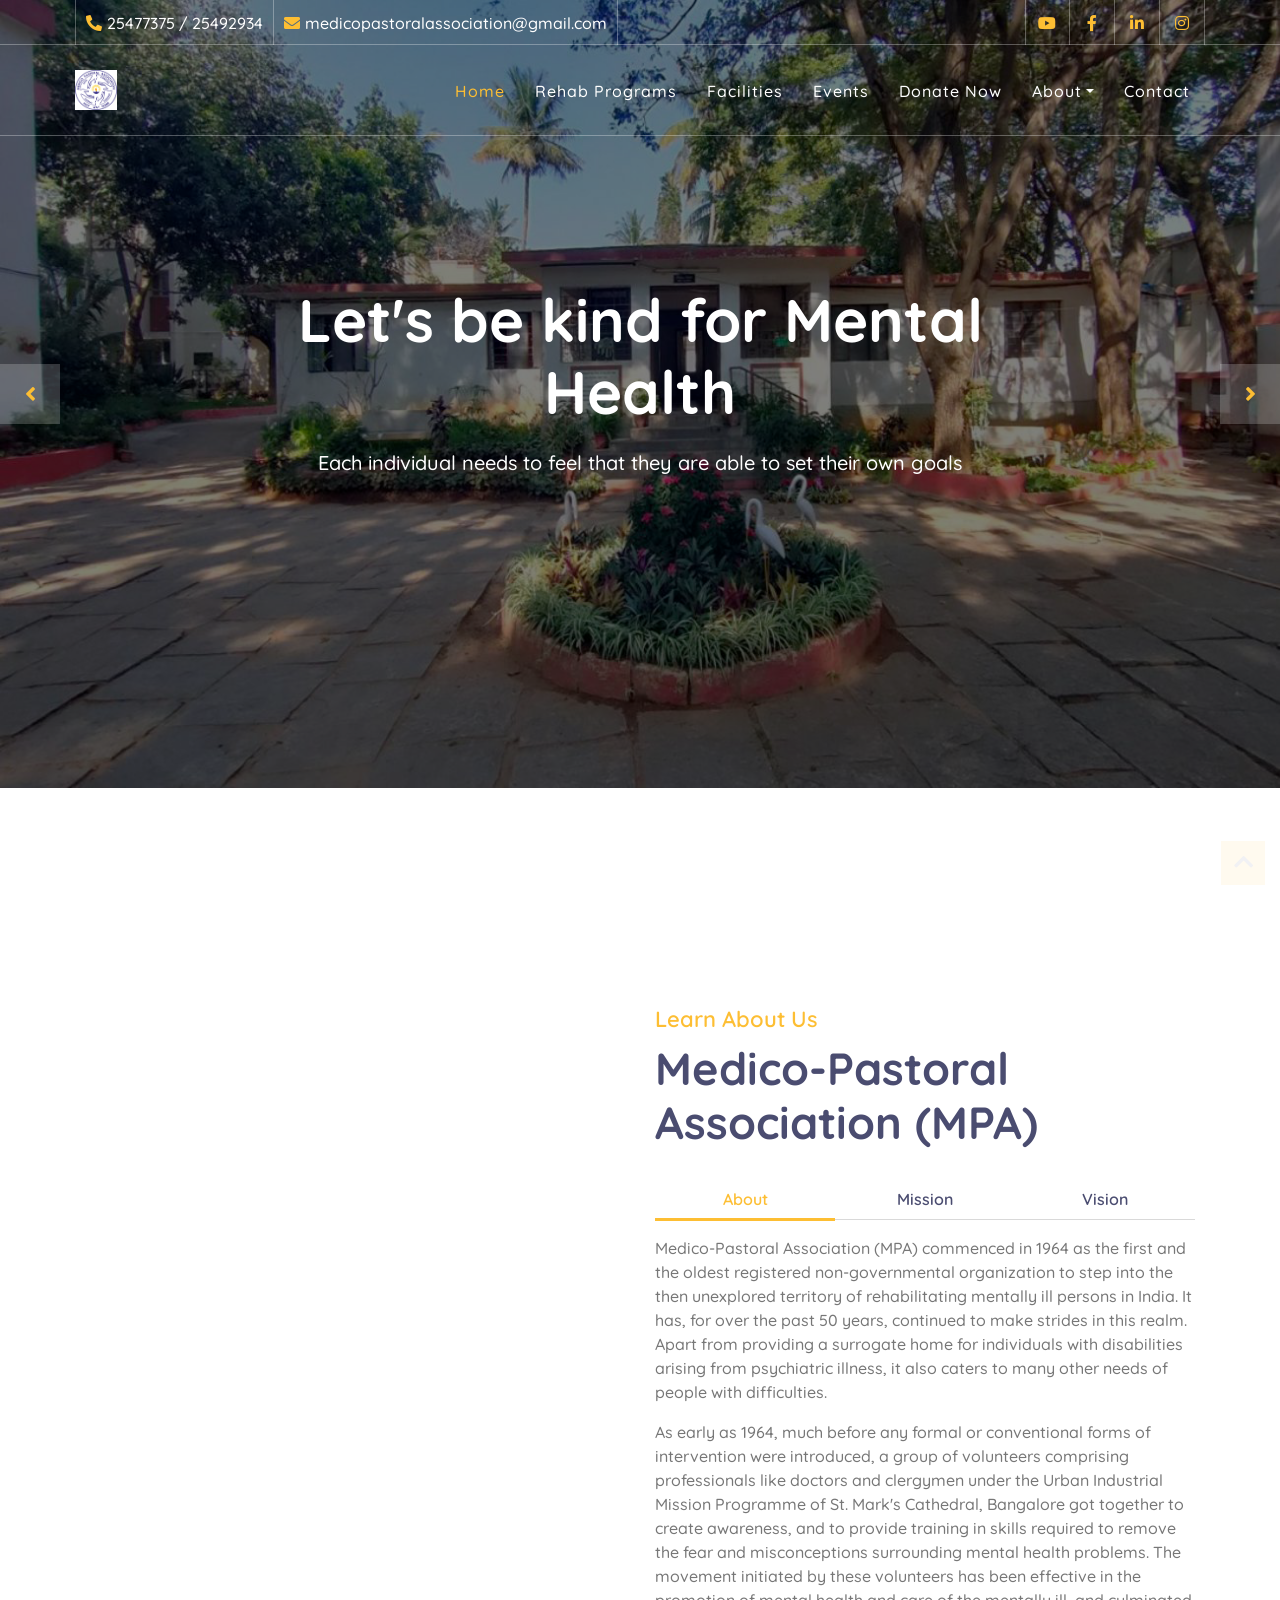
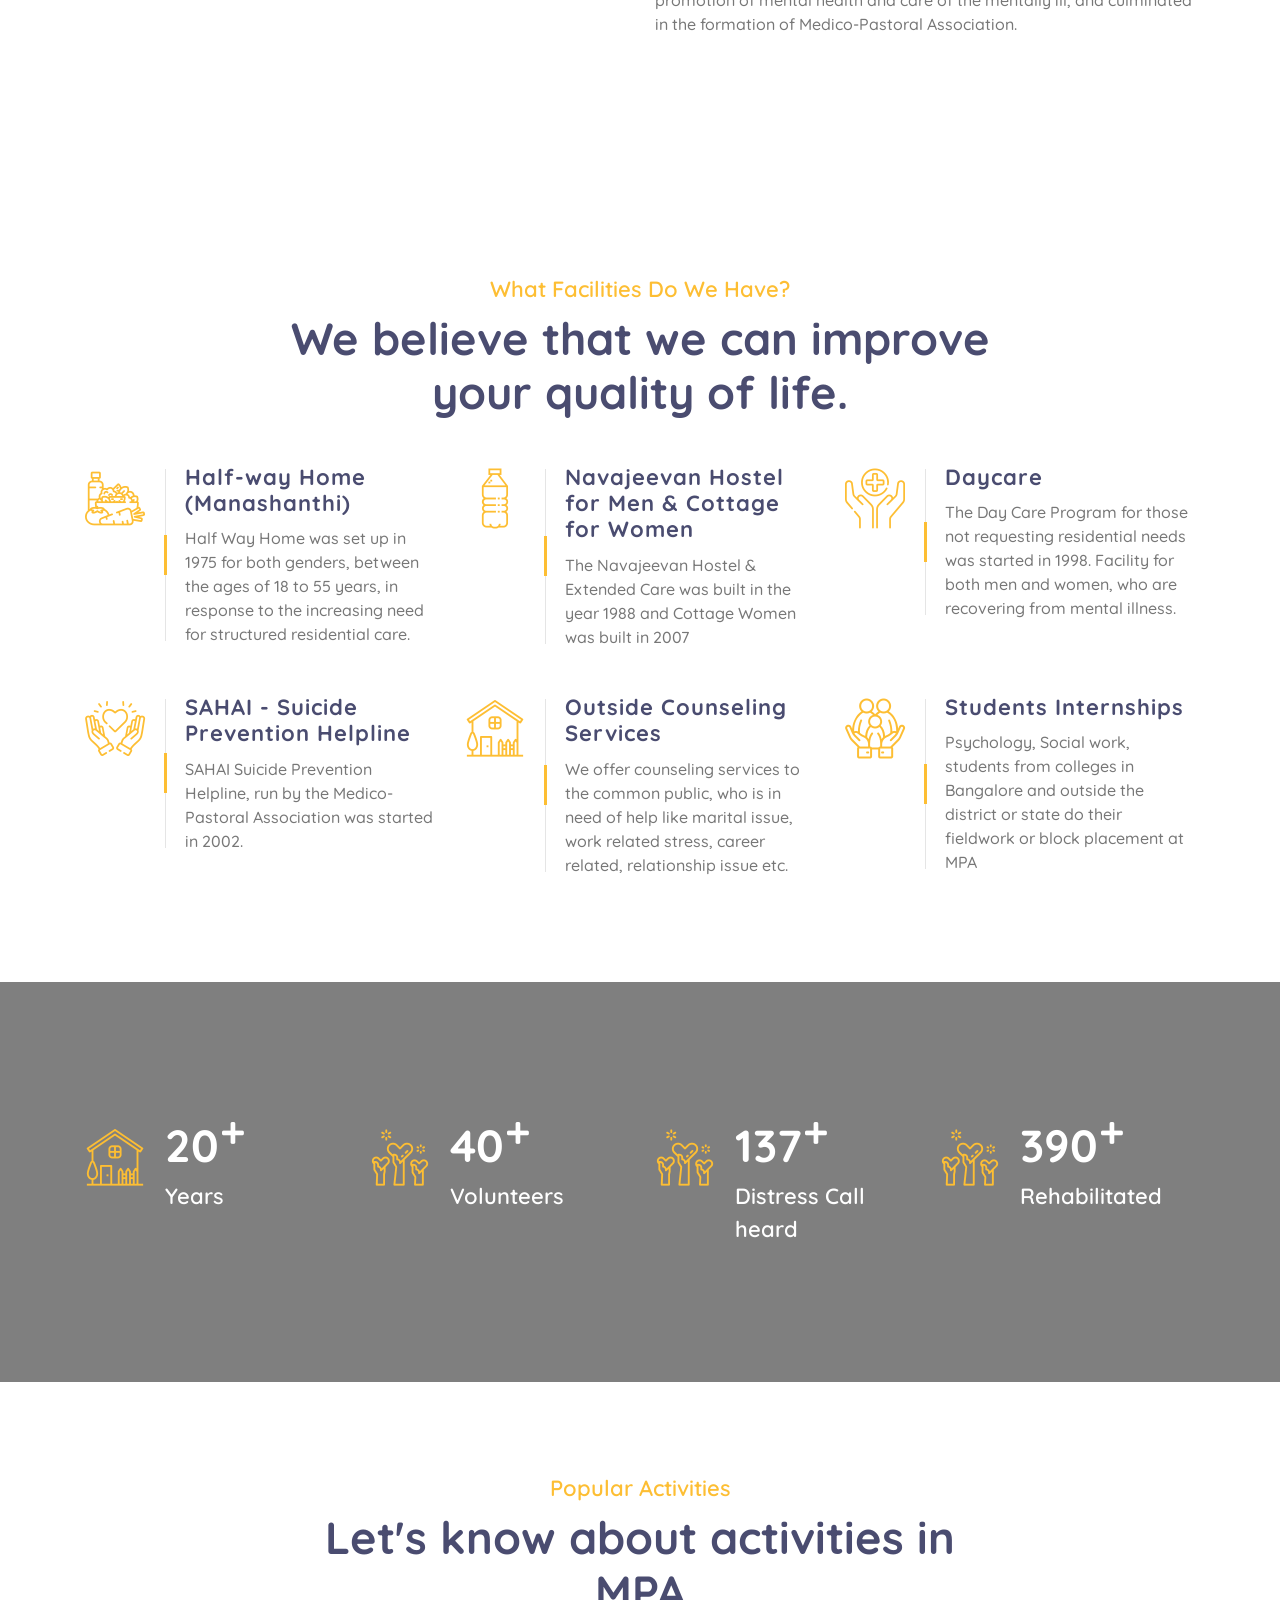
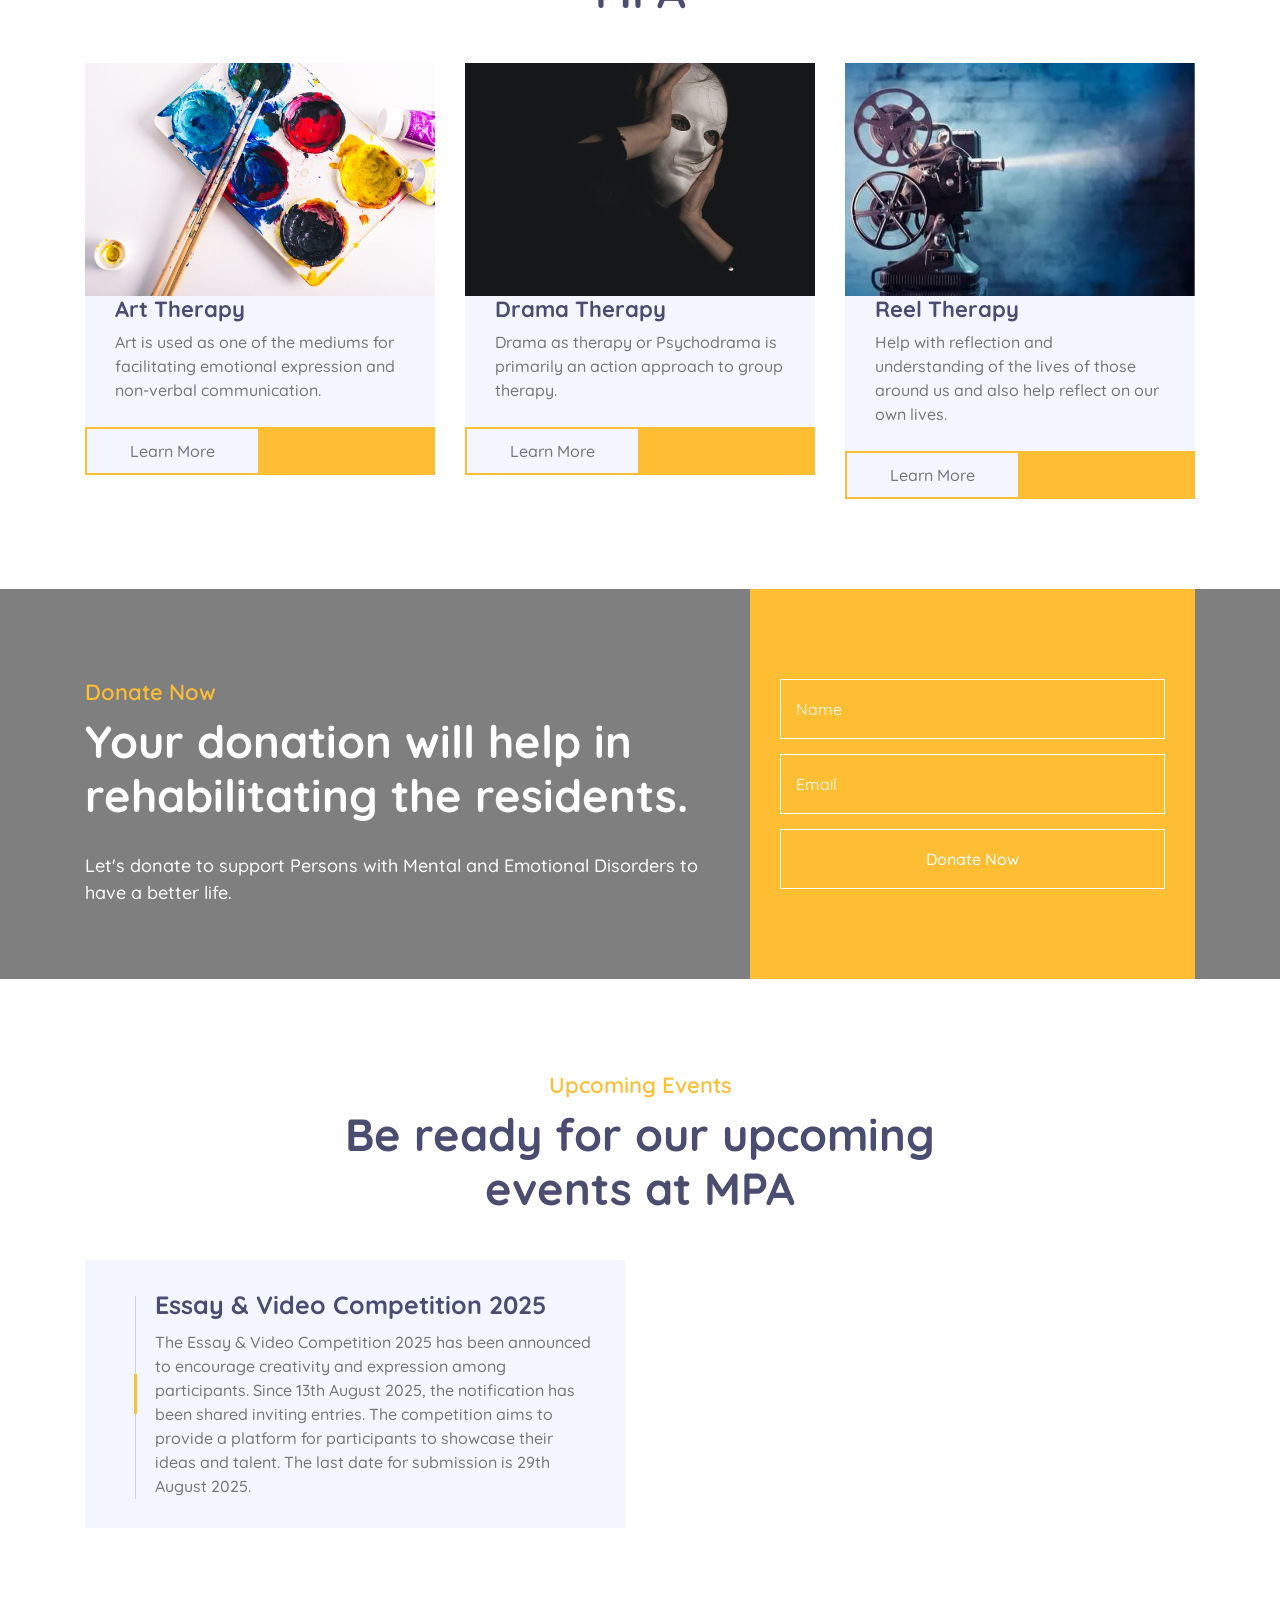
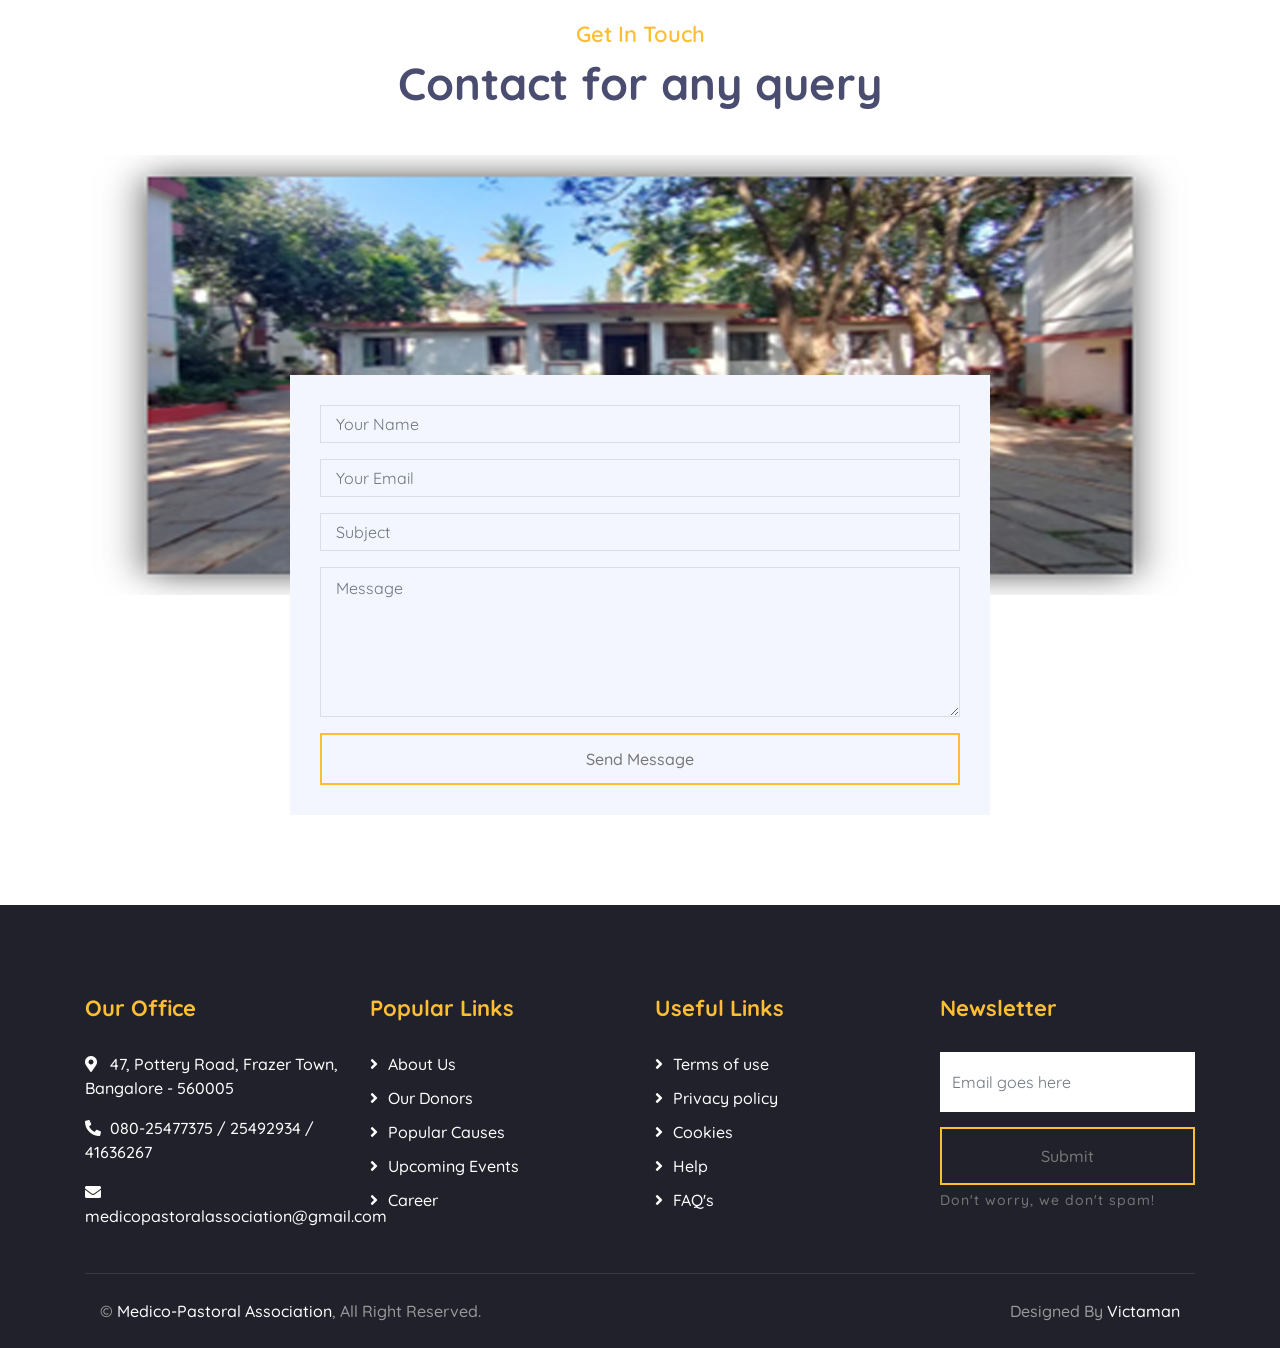
==== commit dc0431dd: "event added" ====
--- a/index.html
+++ b/index.html
@@ -460,19 +460,20 @@
                 <div class="row">
                     <div class="col-lg-6">
                         <div class="event-item">
-                            <img src="img/suvarna jayanthi lectures.jpg" alt="Image">
+                            <!-- <img src="img/suvarna jayanthi lectures.jpg" alt="Image"> -->
                             <div class="event-content">
                                 
                                 <div class="event-text">
-                                    <h3>Suvarna Jayanthi Lectures</h3>
-                                    <p>These lectures have been organised every month to highlight different aspects of mental health. Everymonth since Feb 2022 an expert in the field of mental health has delivered talks sharing their knowledge and expertise. 
-                                       </p>
-                                    <a class="btn btn-custom" href="">Join Now</a>
-                                </div>
-                            </div>
-                        </div>
-                    </div>
-                    <div class="col-lg-6">
+                                    <h3>Essay & Video Competition 2025</h3>
+                                    <p>
+The Essay & Video Competition 2025 has been announced to encourage creativity and expression among participants. Since 13th August 2025, the notification has been shared inviting entries. The competition aims to provide a platform for participants to showcase their ideas and talent. The last date for submission is 29th August 2025.                                       
+                                    </p>
+                                    <!-- <a class="btn btn-custom" href="">Join Now</a> -->
+                                </div>
+                            </div>
+                        </div>
+                    </div>
+                    <!-- <div class="col-lg-6">
                         <div class="event-item">
                             <img src="img/intern.jpg" alt="Image">
                             <div class="event-content">
@@ -486,7 +487,7 @@
                                 </div>
                             </div>
                         </div>
-                    </div>
+                    </div> -->
                 </div>
             </div>
         </div>
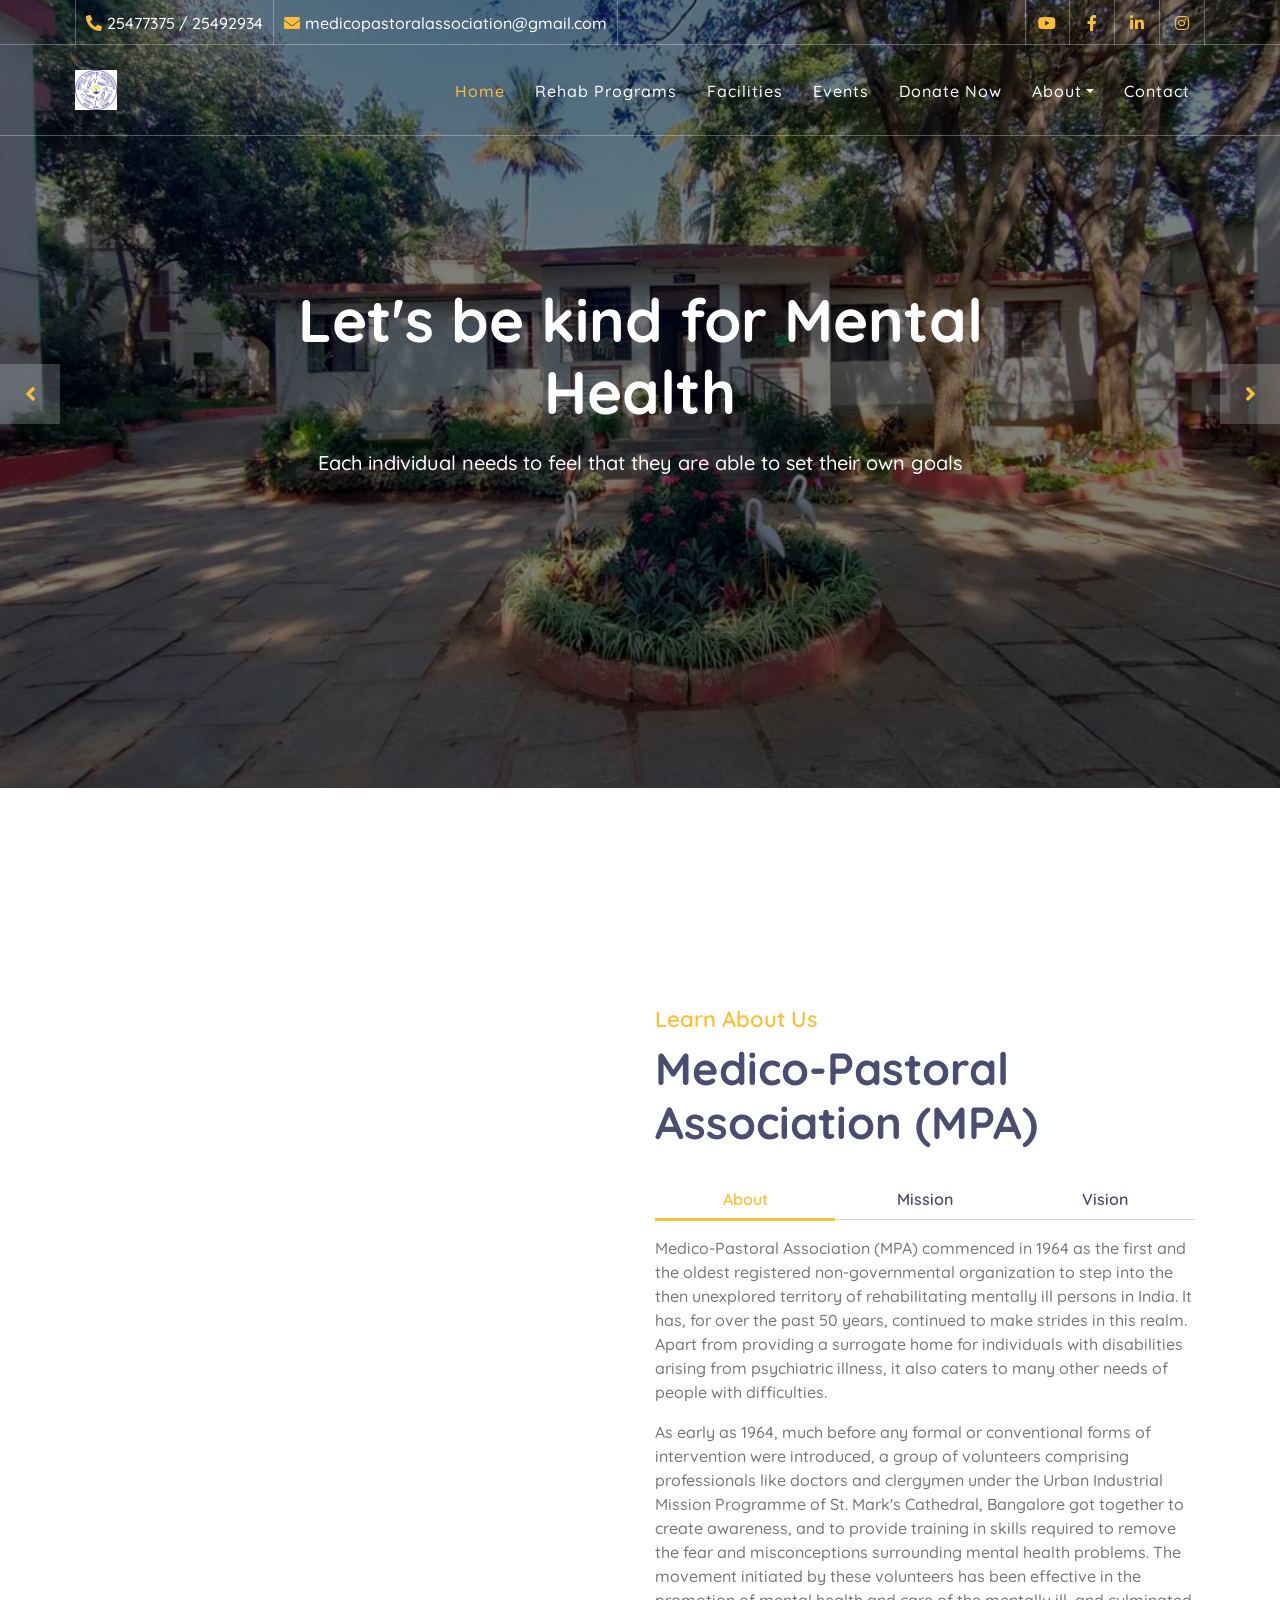
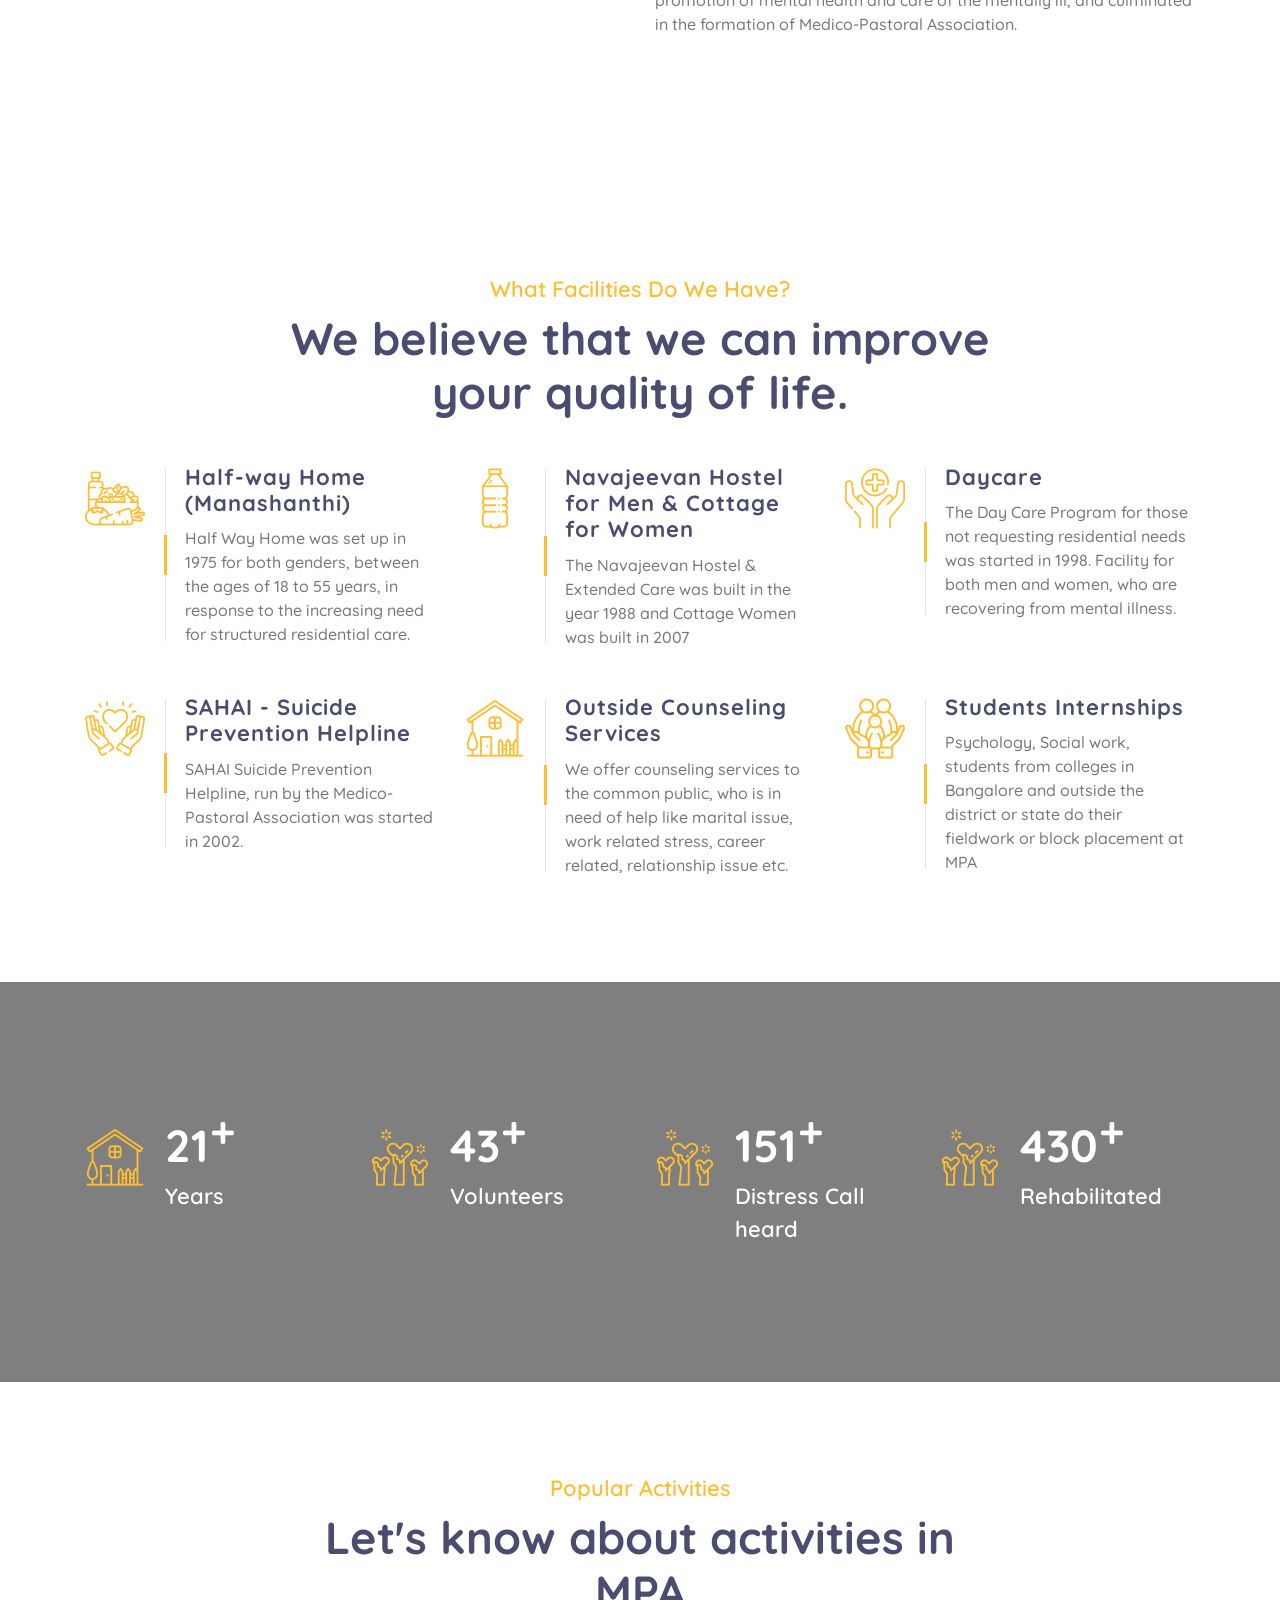
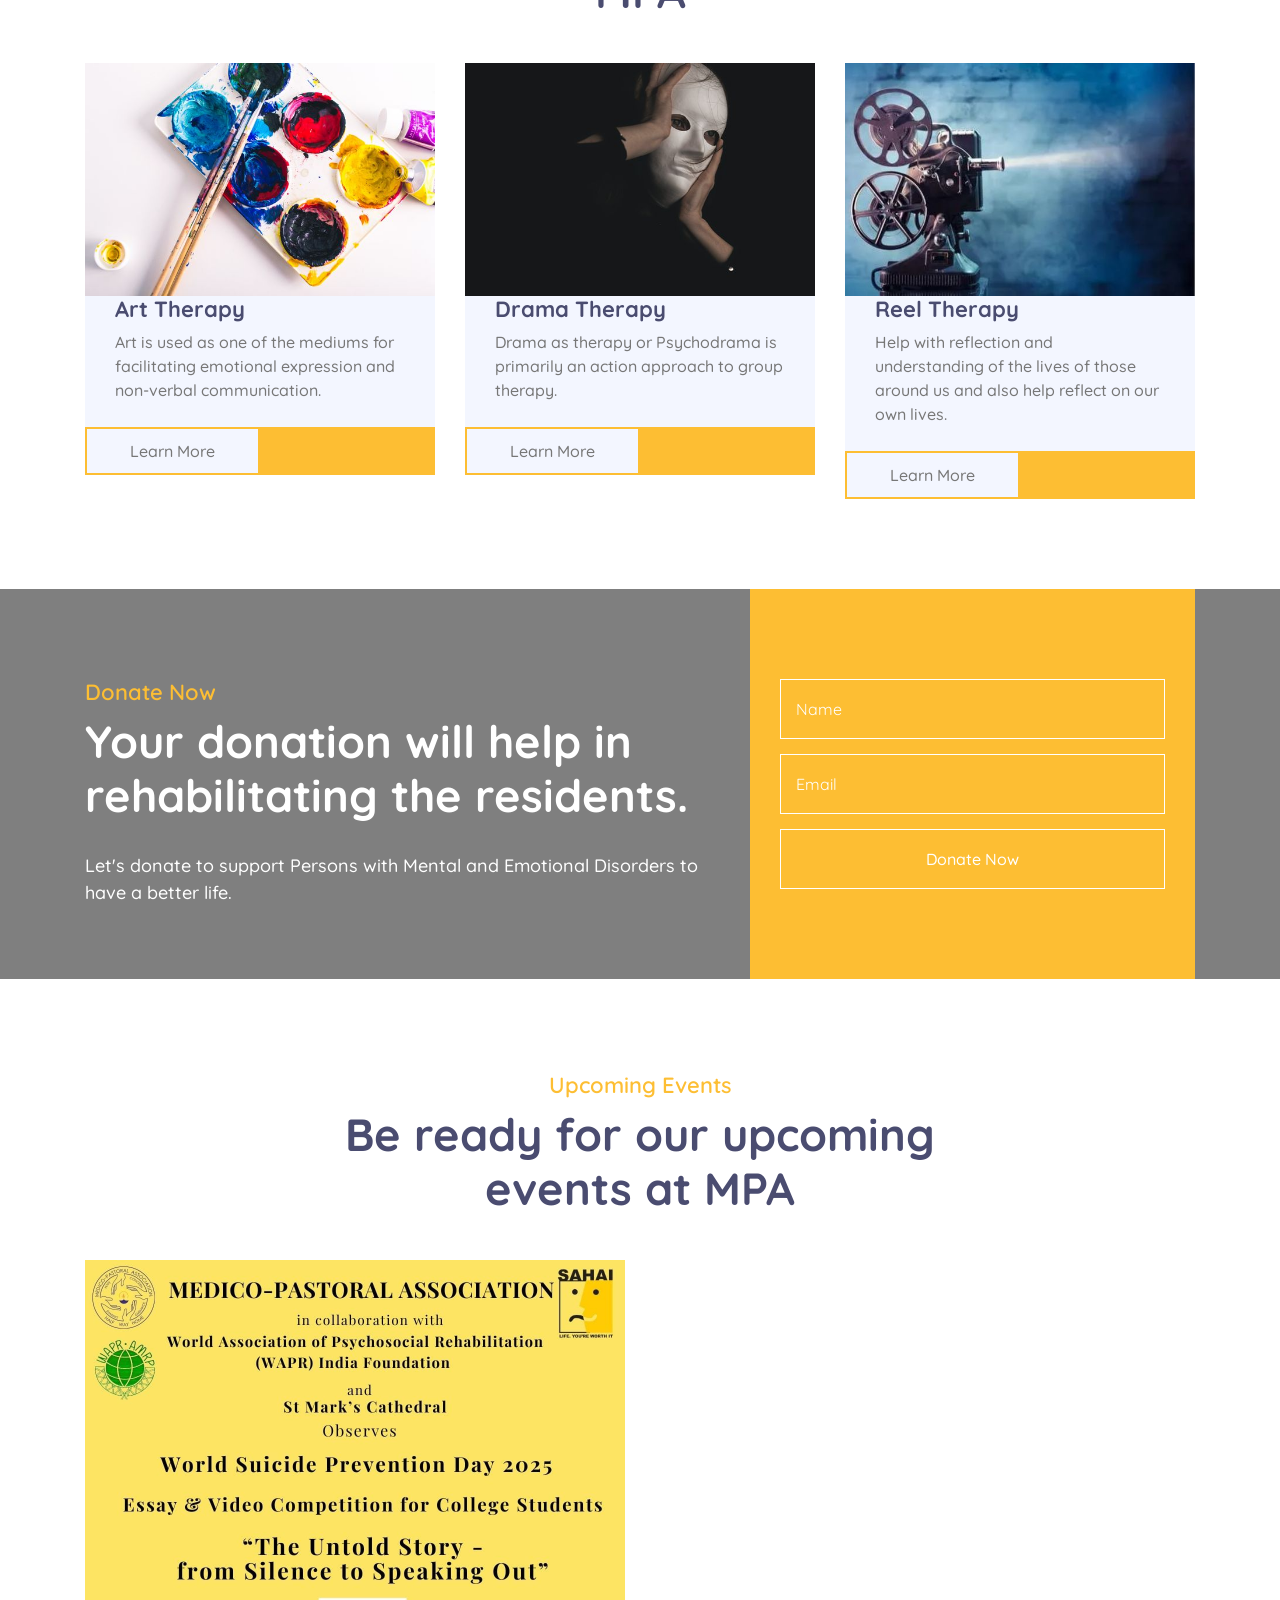
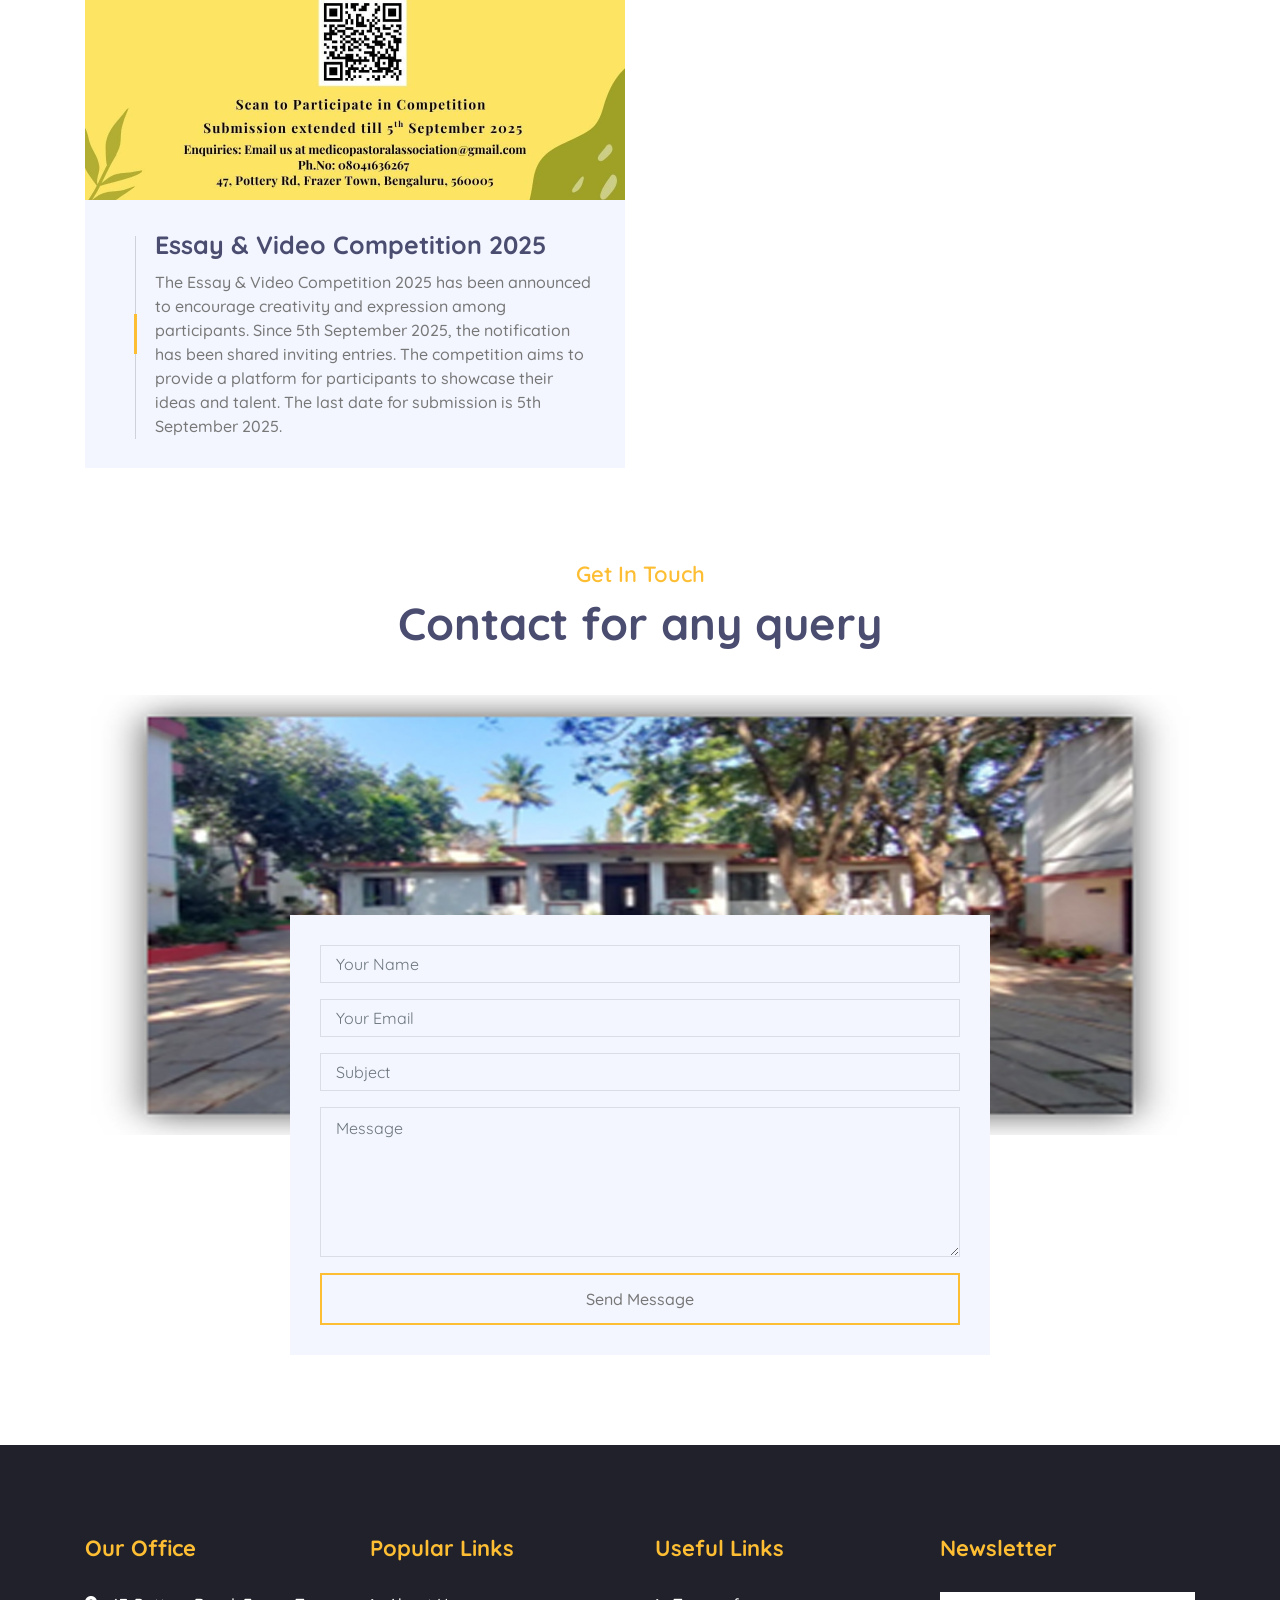
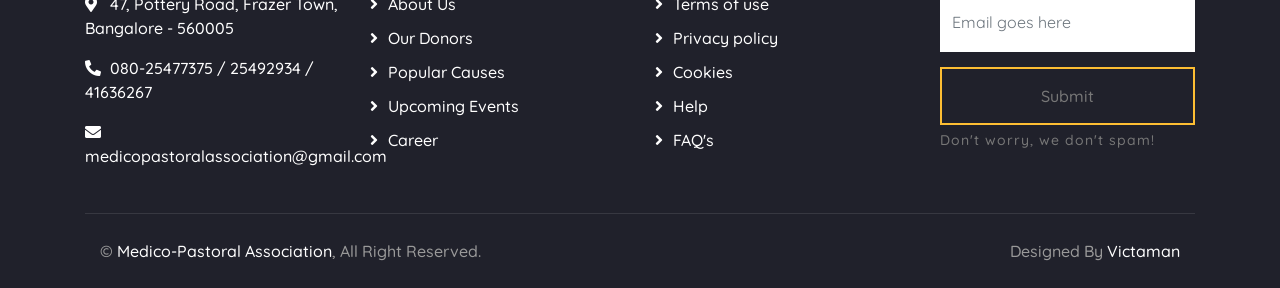
==== commit 6be2f15c: "date changed" ====
--- a/index.html
+++ b/index.html
@@ -460,13 +460,13 @@
                 <div class="row">
                     <div class="col-lg-6">
                         <div class="event-item">
-                            <!-- <img src="img/suvarna jayanthi lectures.jpg" alt="Image"> -->
+                            <img src="Event_1.jpeg" alt="Image">
                             <div class="event-content">
                                 
                                 <div class="event-text">
                                     <h3>Essay & Video Competition 2025</h3>
                                     <p>
-The Essay & Video Competition 2025 has been announced to encourage creativity and expression among participants. Since 13th August 2025, the notification has been shared inviting entries. The competition aims to provide a platform for participants to showcase their ideas and talent. The last date for submission is 29th August 2025.                                       
+The Essay & Video Competition 2025 has been announced to encourage creativity and expression among participants. Since 5th September 2025, the notification has been shared inviting entries. The competition aims to provide a platform for participants to showcase their ideas and talent. The last date for submission is 5th September 2025.                                       
                                     </p>
                                     <!-- <a class="btn btn-custom" href="">Join Now</a> -->
                                 </div>
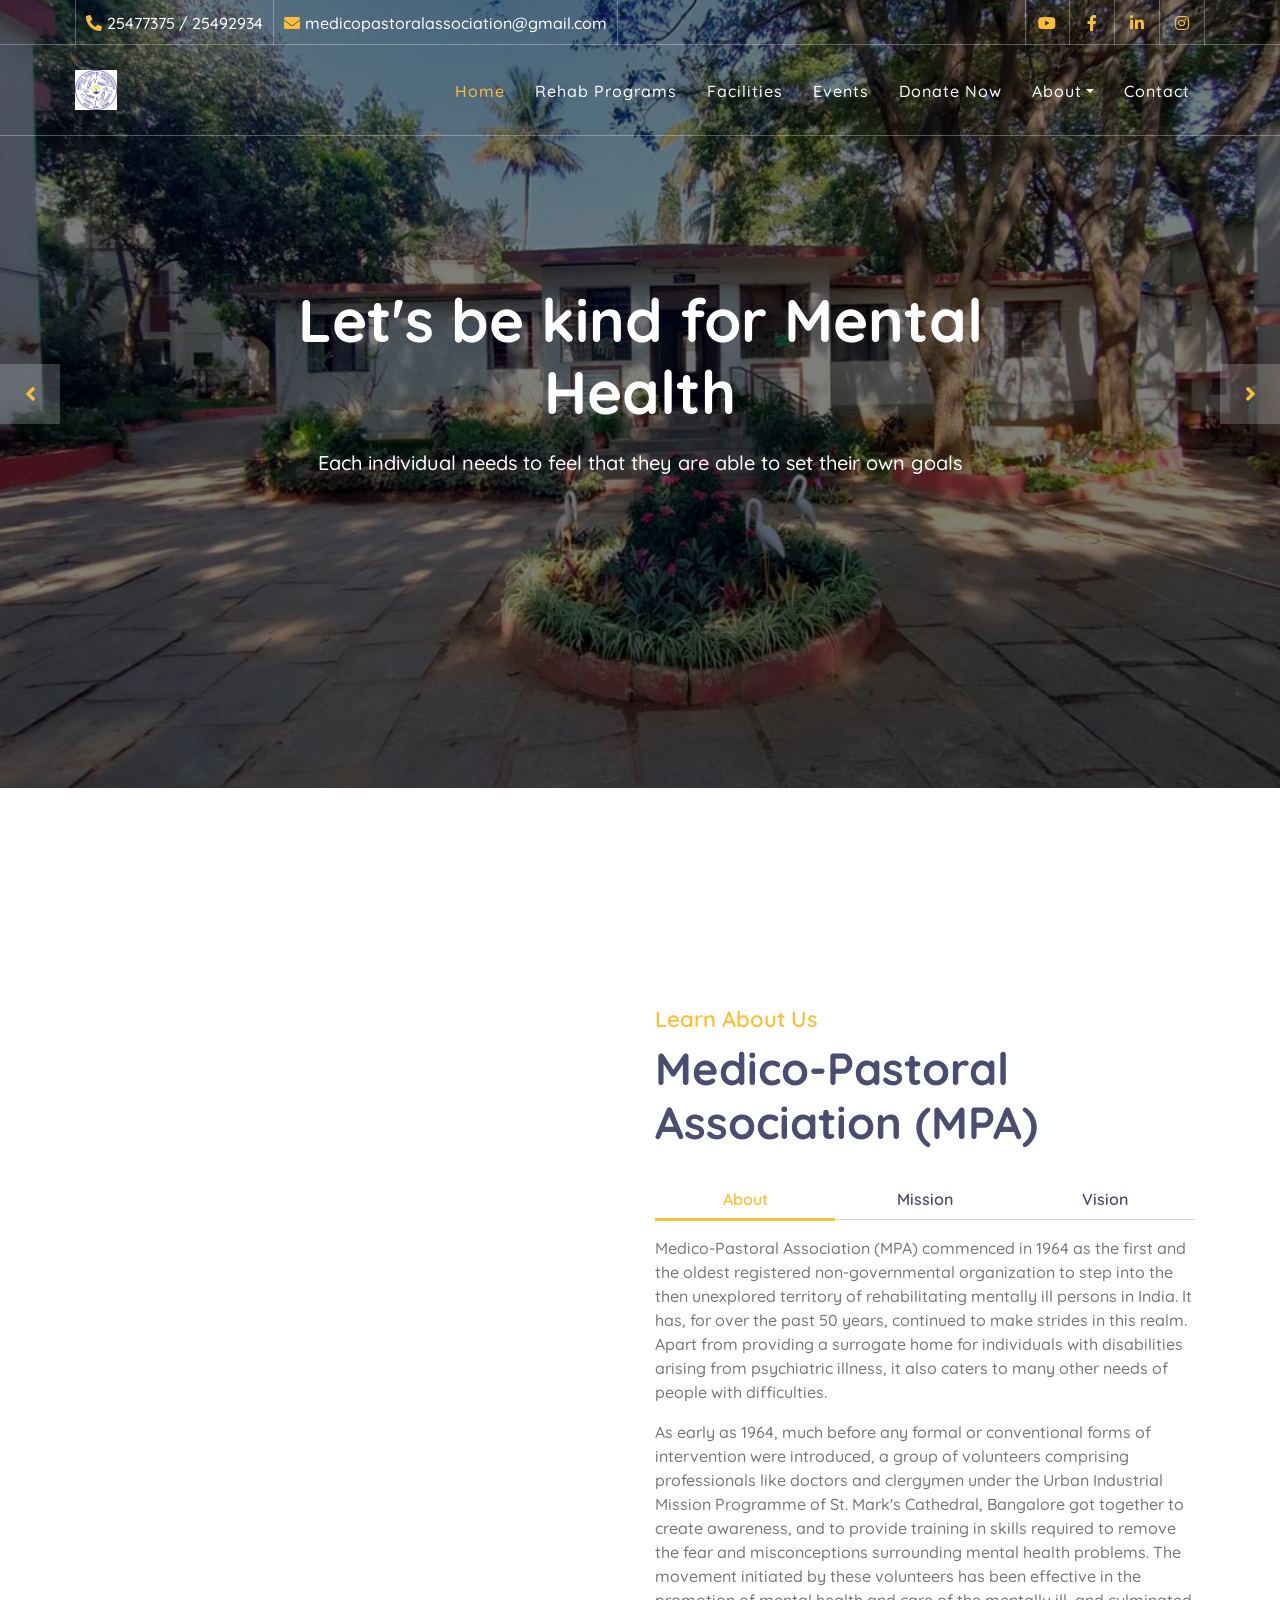
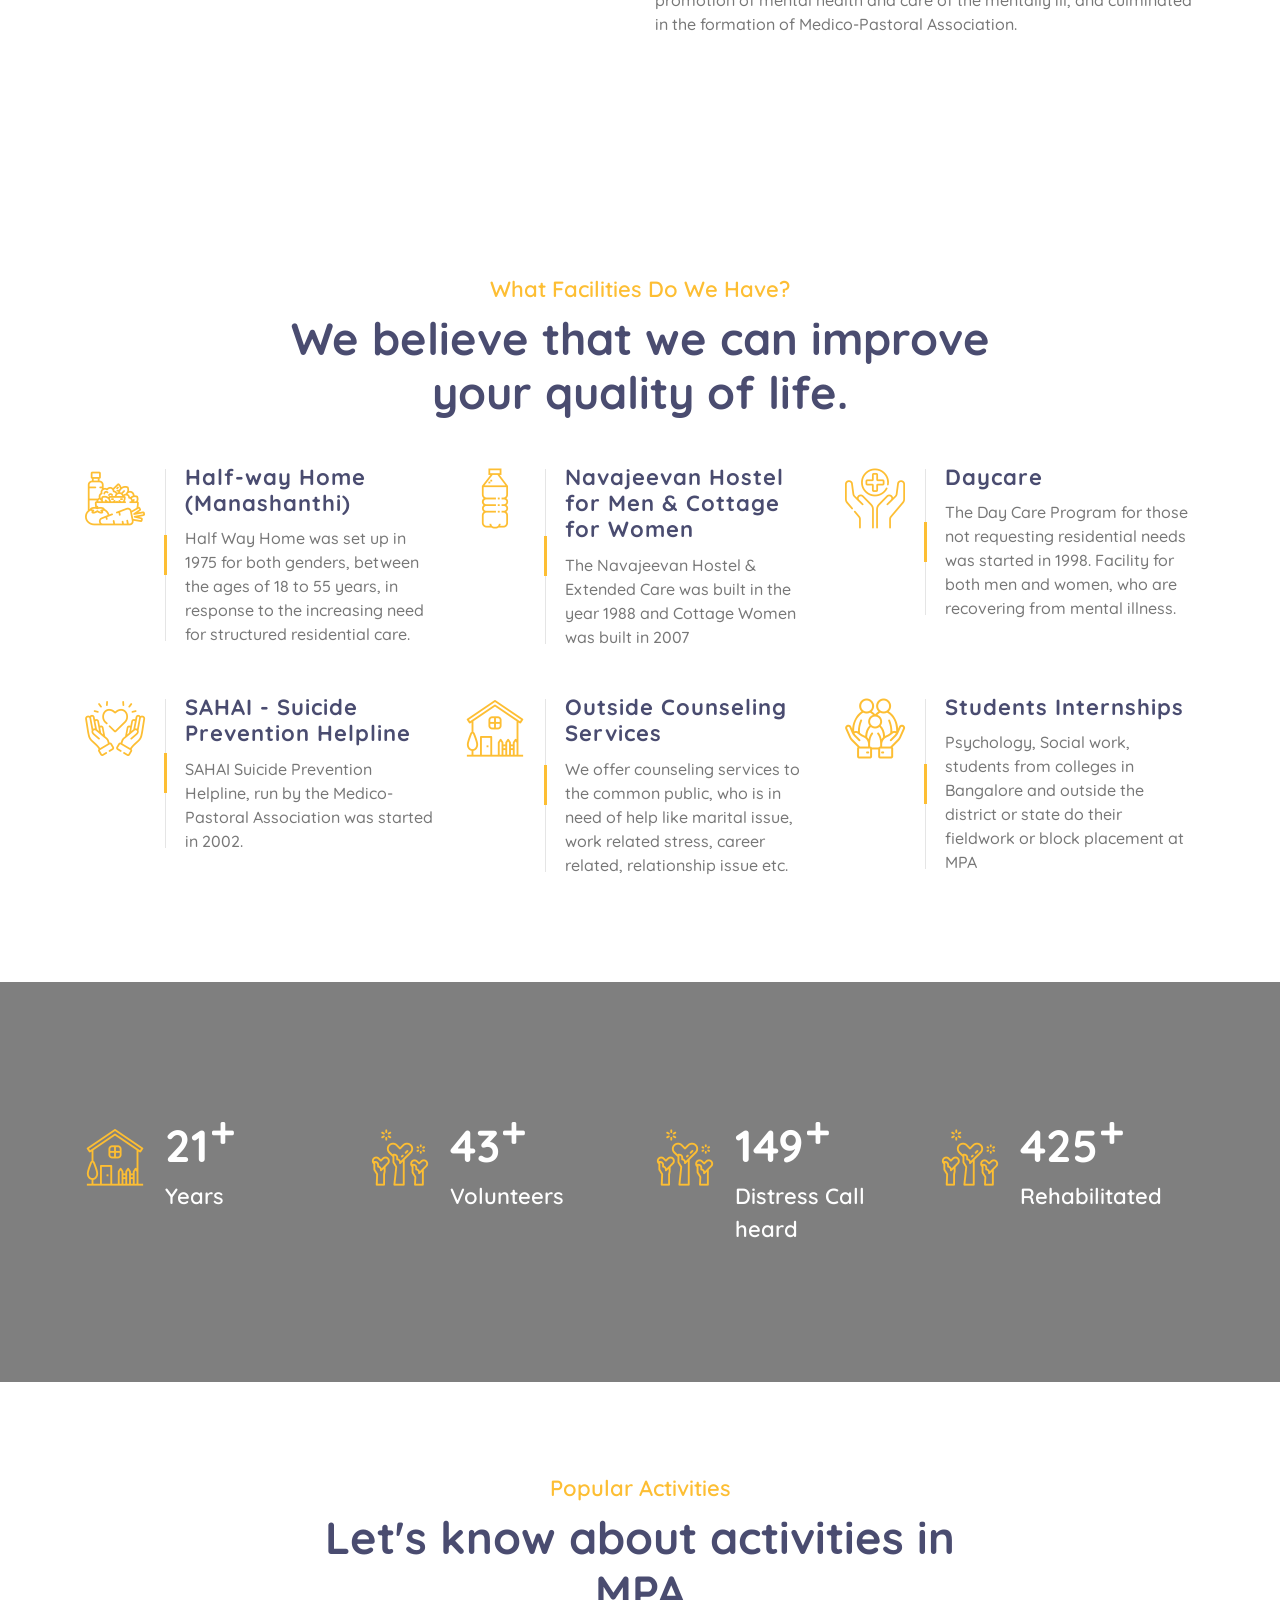
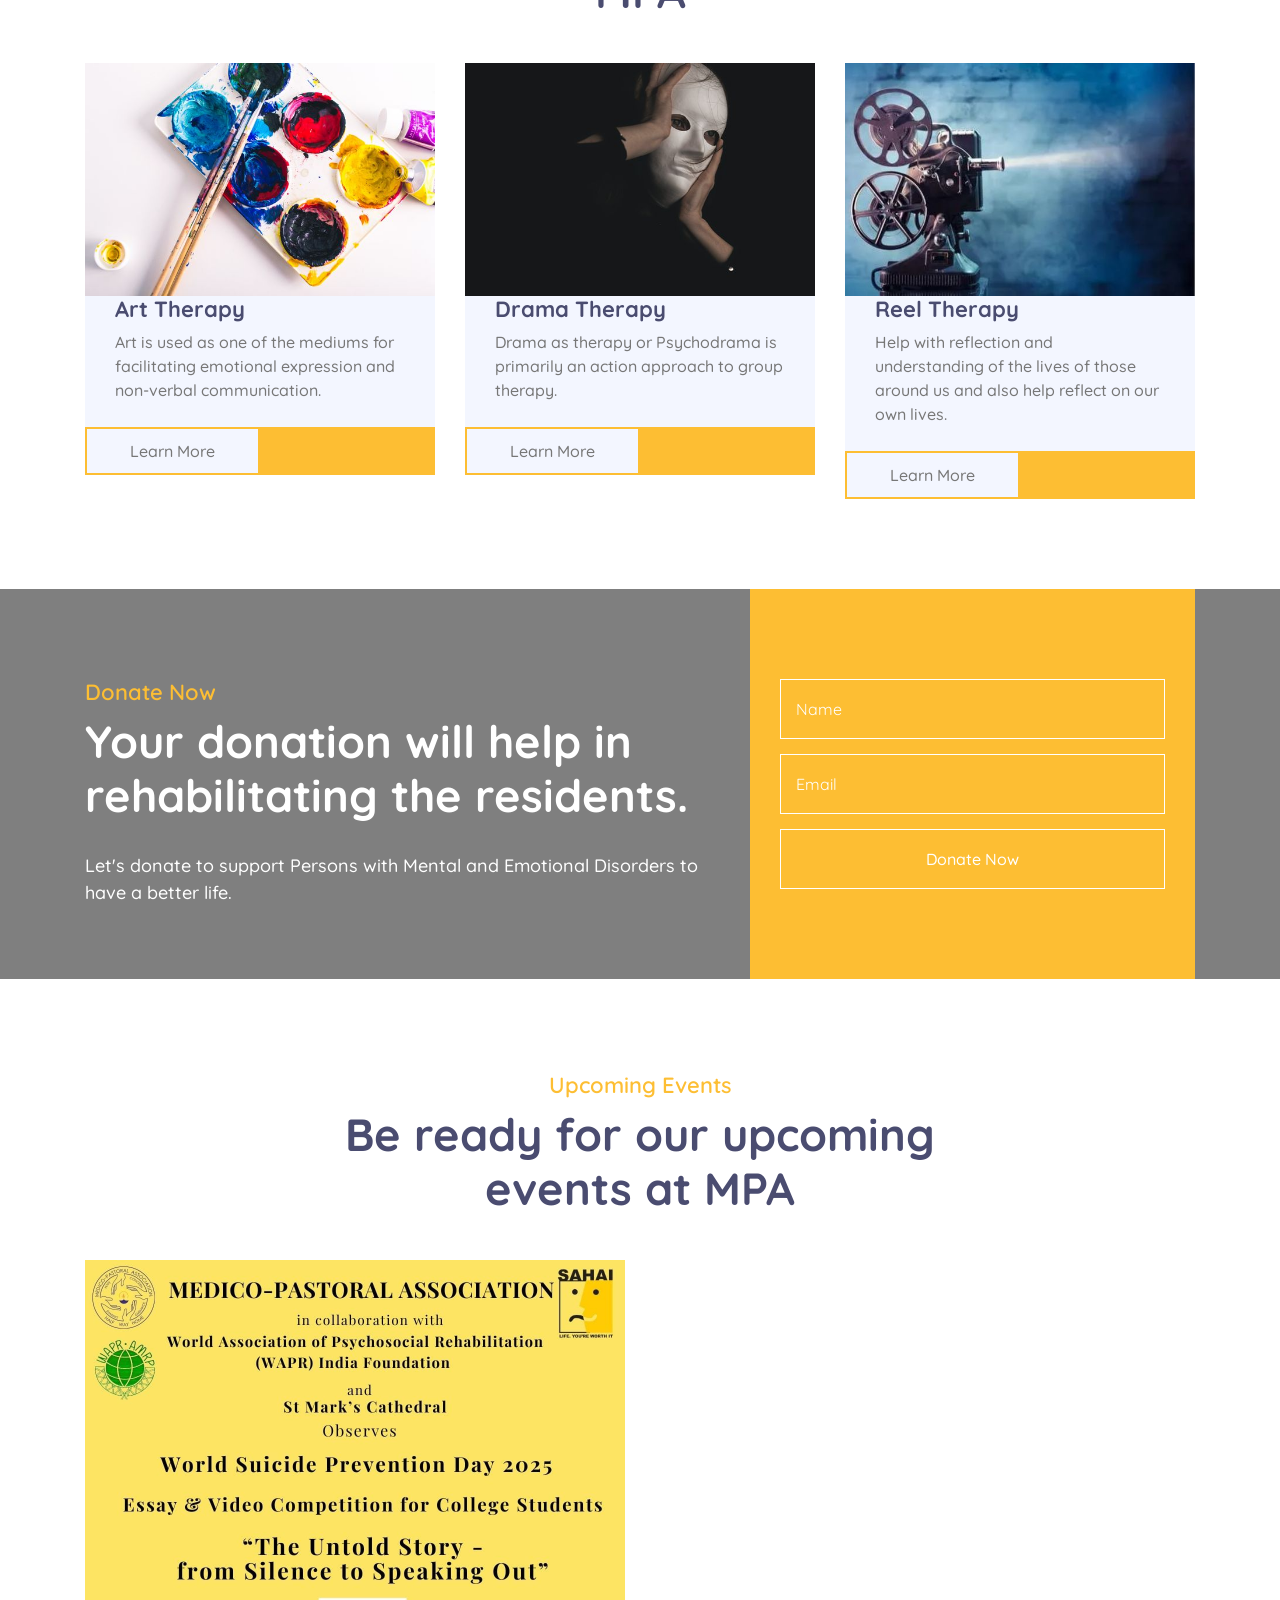
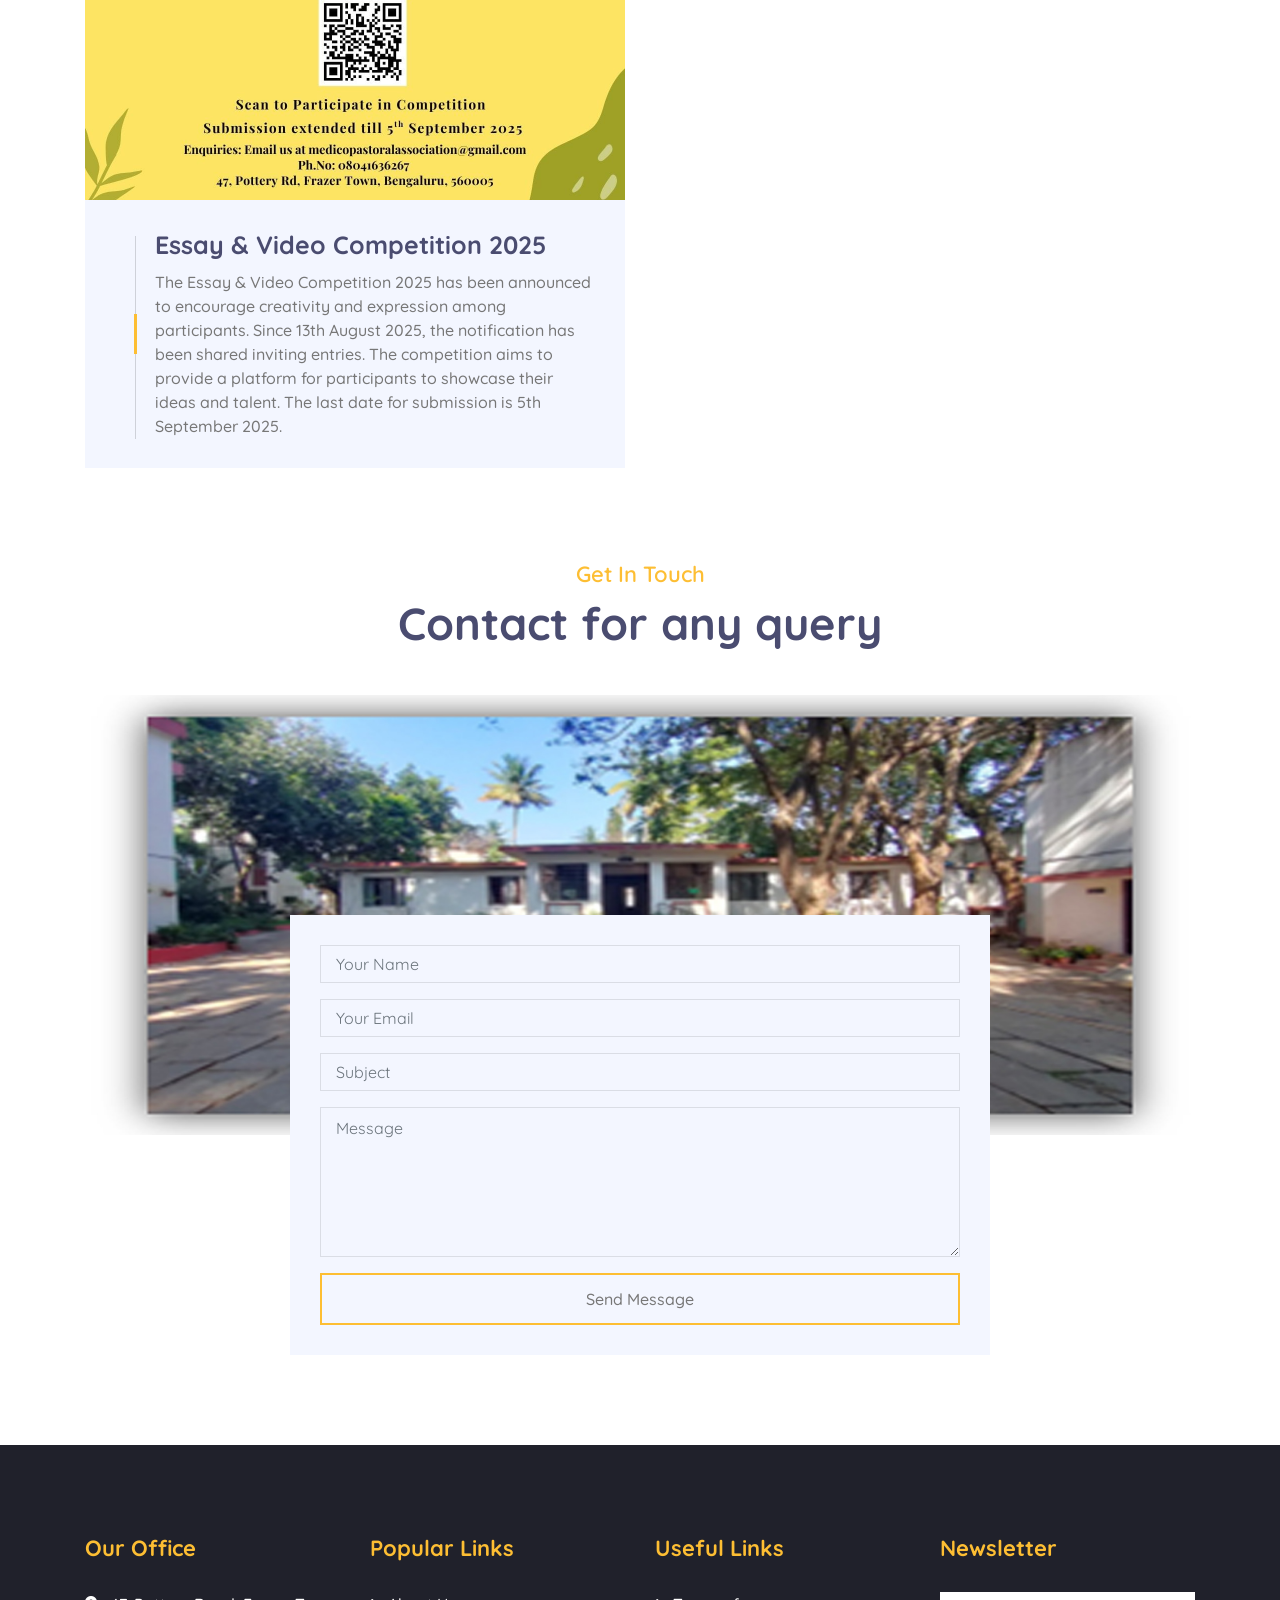
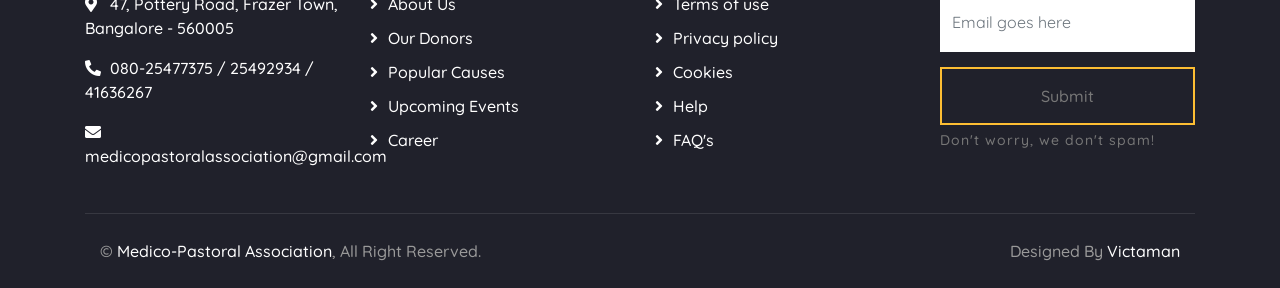
==== commit 829fca22: "date changedd" ====
--- a/index.html
+++ b/index.html
@@ -466,7 +466,7 @@
                                 <div class="event-text">
                                     <h3>Essay & Video Competition 2025</h3>
                                     <p>
-The Essay & Video Competition 2025 has been announced to encourage creativity and expression among participants. Since 5th September 2025, the notification has been shared inviting entries. The competition aims to provide a platform for participants to showcase their ideas and talent. The last date for submission is 5th September 2025.                                       
+The Essay & Video Competition 2025 has been announced to encourage creativity and expression among participants. Since 13th August 2025, the notification has been shared inviting entries. The competition aims to provide a platform for participants to showcase their ideas and talent. The last date for submission is 5th September 2025.                                       
                                     </p>
                                     <!-- <a class="btn btn-custom" href="">Join Now</a> -->
                                 </div>
